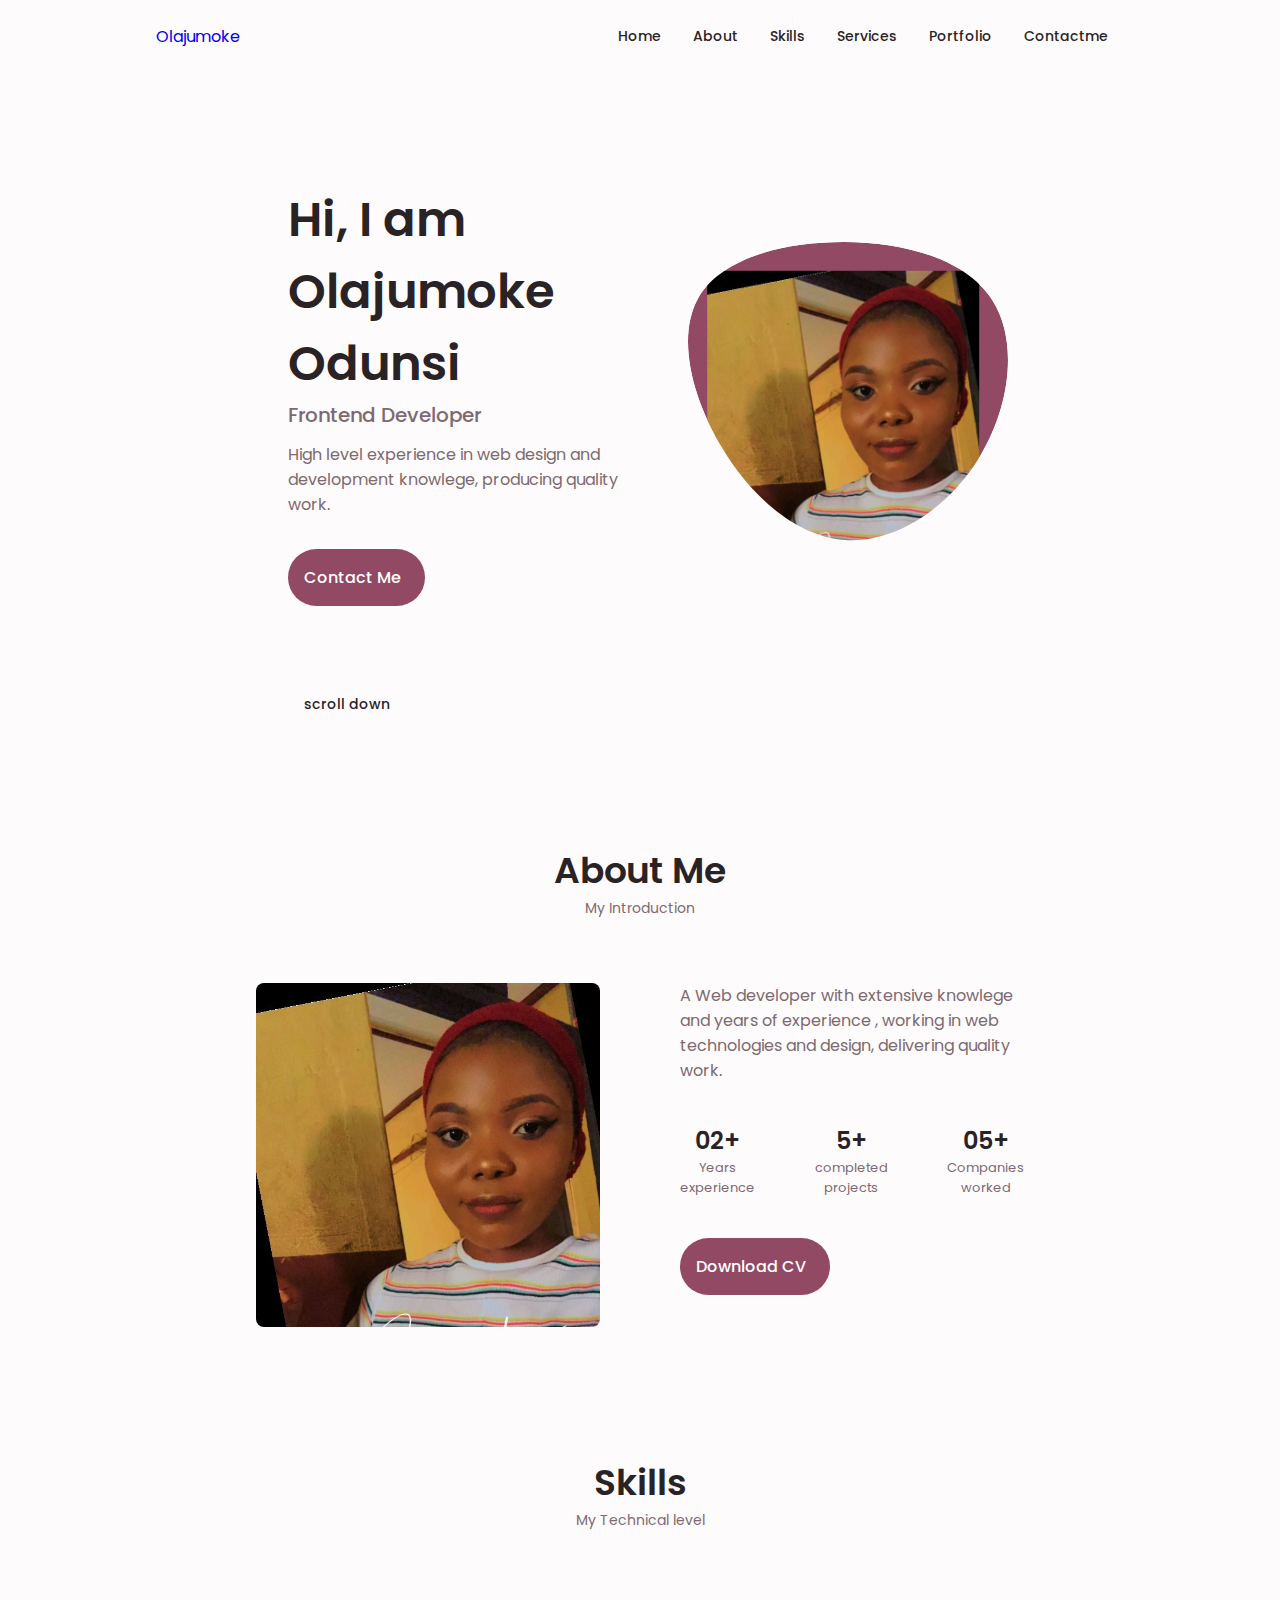
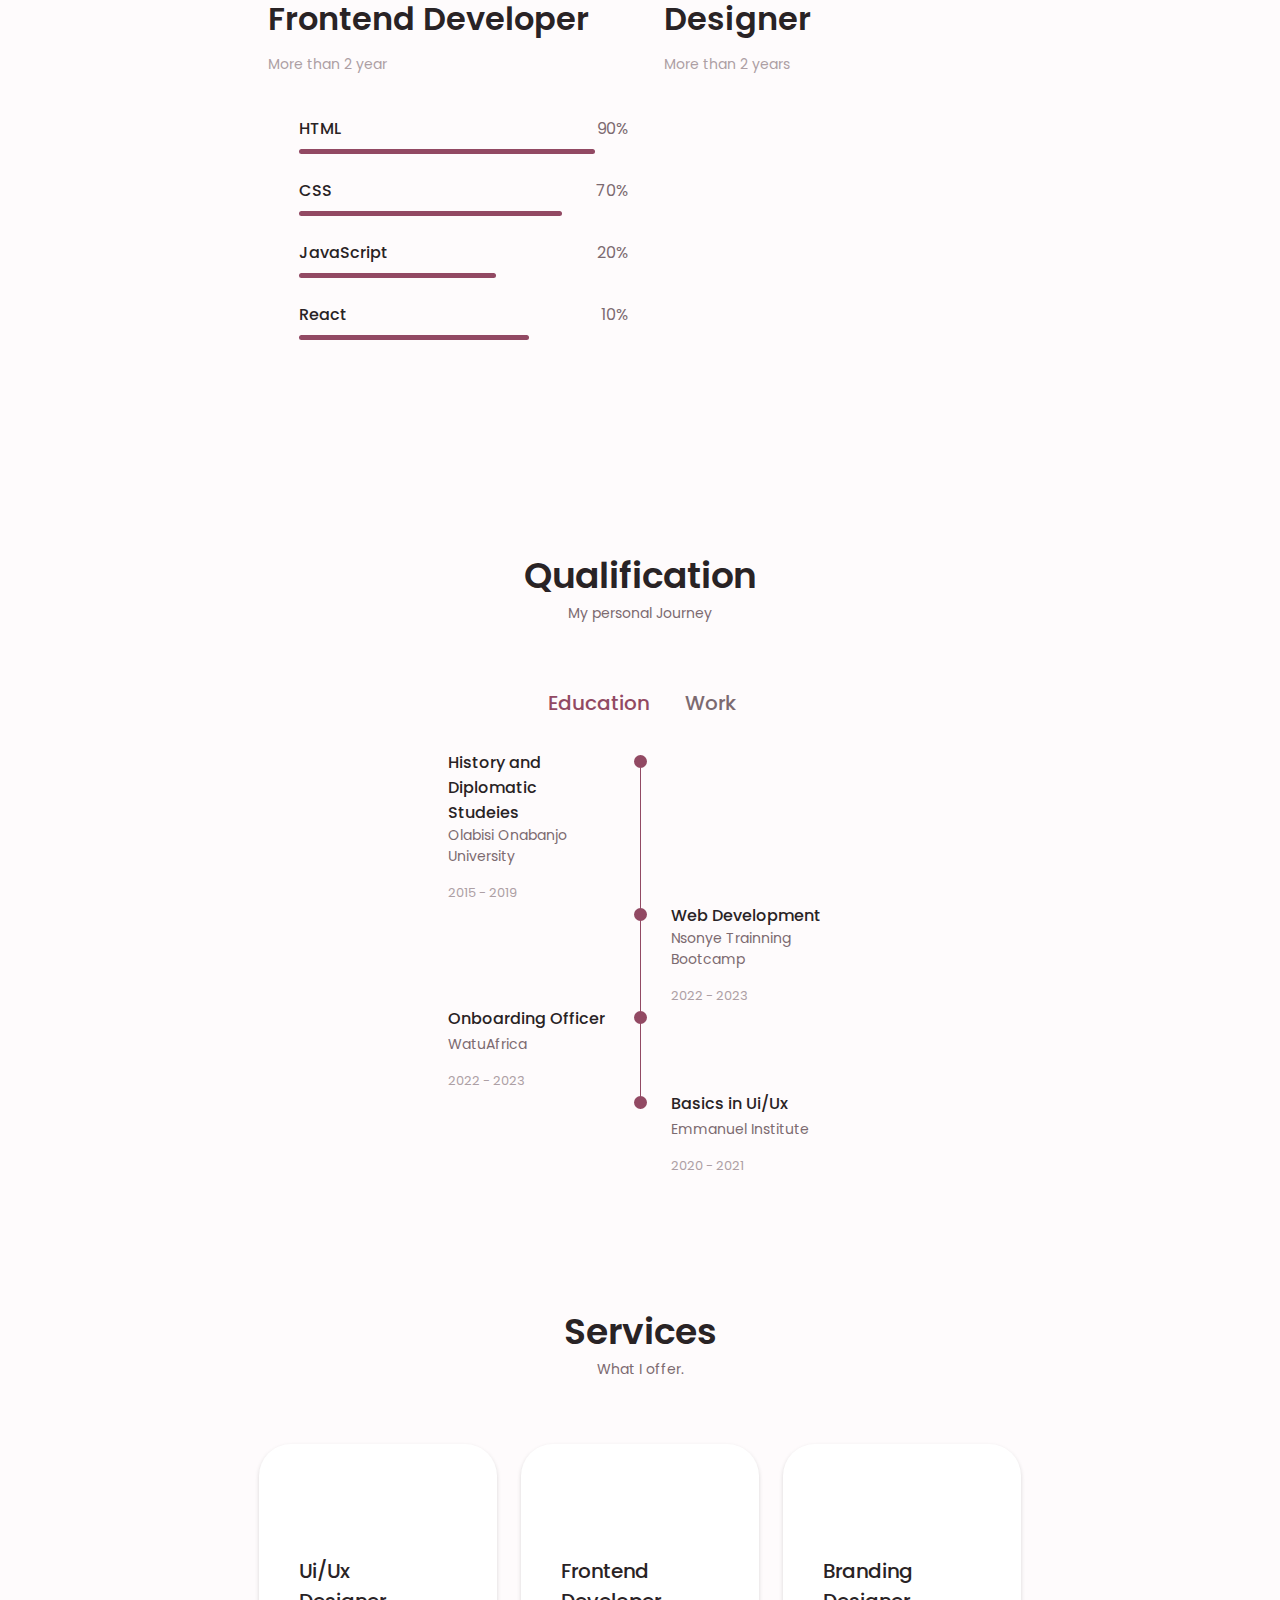
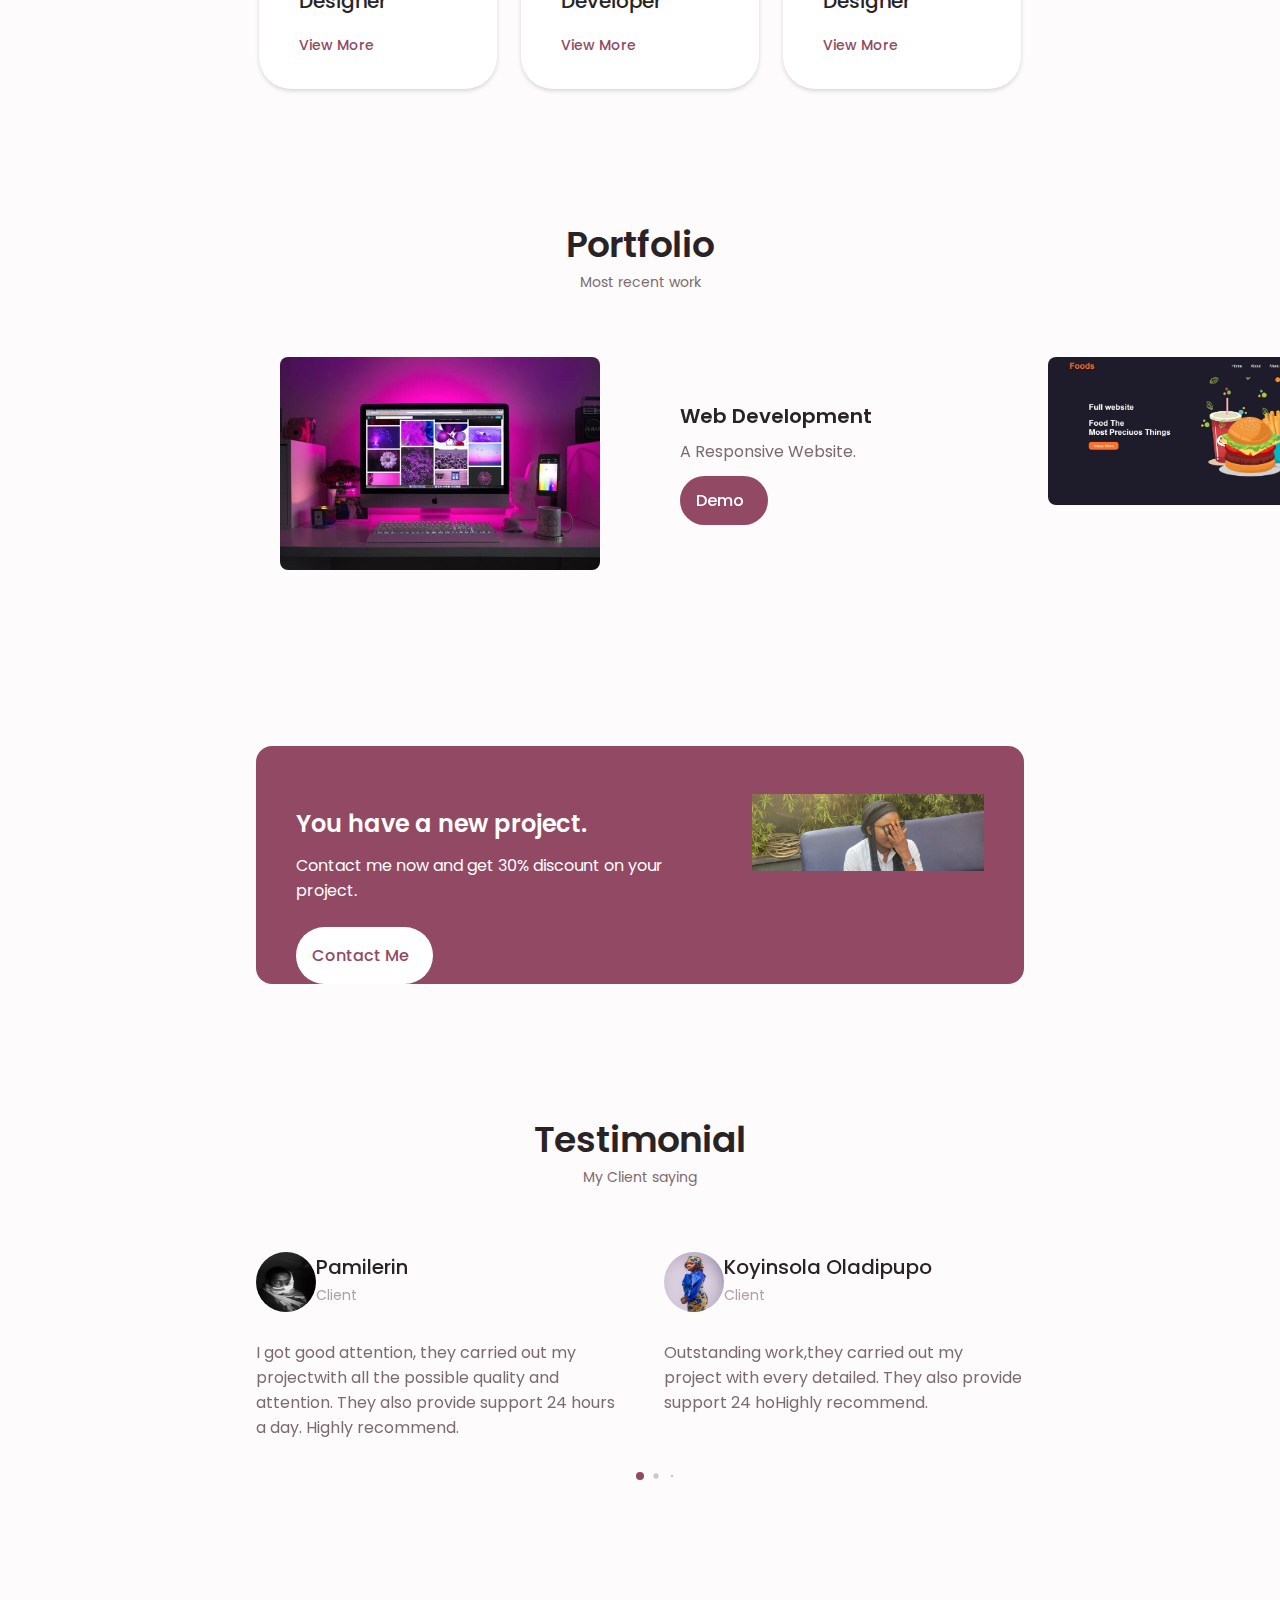
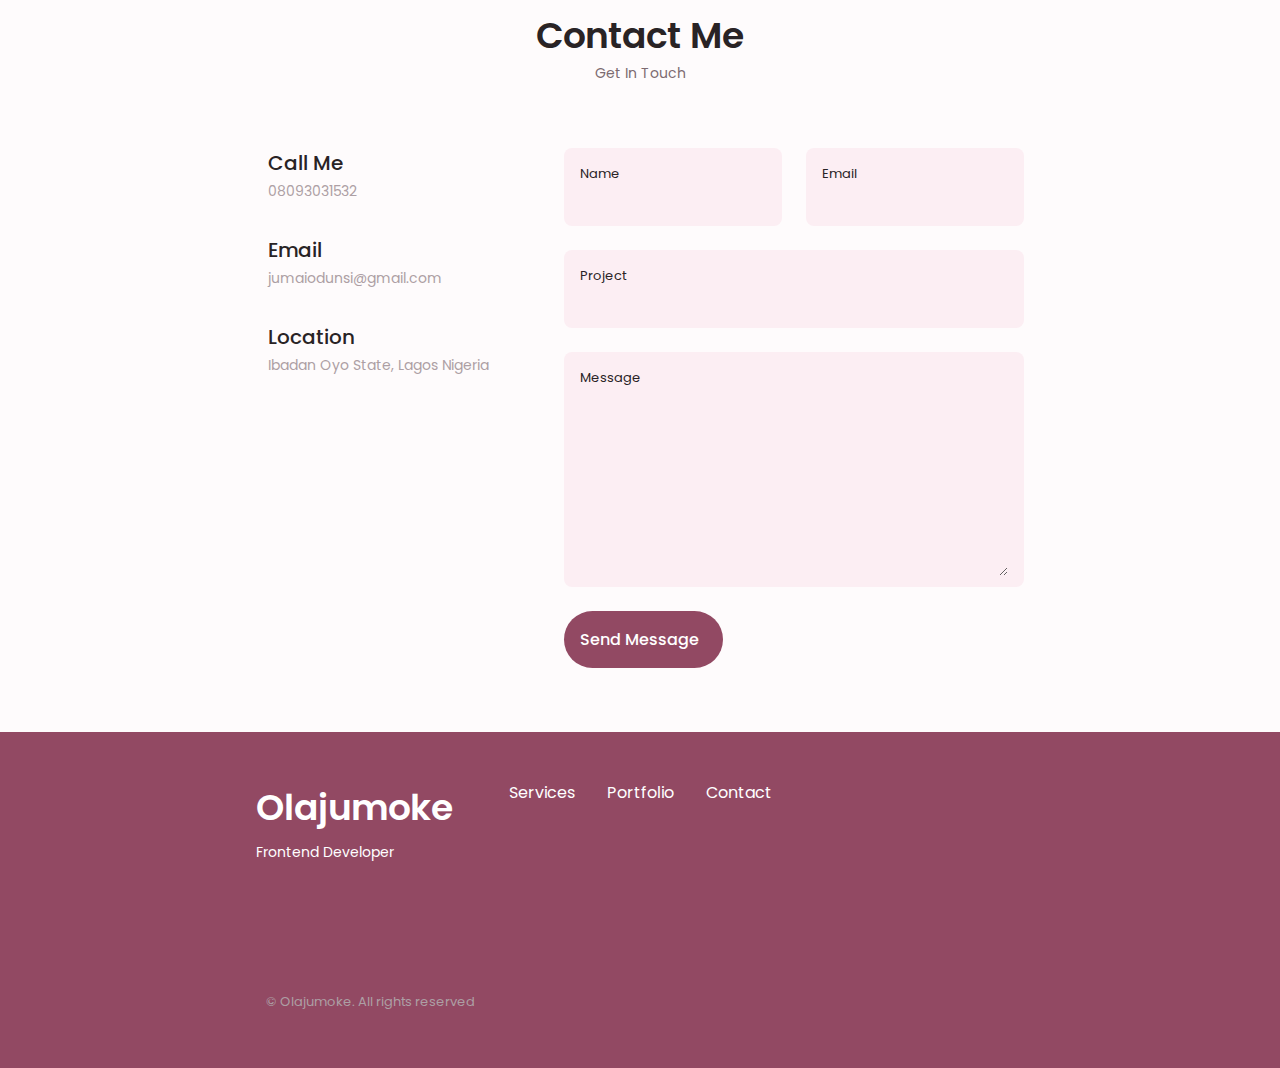
==== index.html @ b489e57e "updated" ====
<!DOCTYPE html>
<html lang="en">

<head>
    <meta charset="UTF-8">
    <meta name="viewport" content="width=device-width, initial-scale=1.0">

    <!--==================== UNICONS ====================-->
    <link rel="stylesheet" href="https://unicons.iconscout.com/release/v4.0.0/css/line.css">


    <!--==================== SWIPER CSS ====================-->
    <link rel="stylesheet" href="swiper-bundle.min.css">

    <!--==================== CSS ====================-->
    <link rel="stylesheet" href="alexa.css">

    <title>Responsive Portfolio Website</title>
</head>

<body>
    <!--==================== HEADER ====================-->
    <header class="header" id="header">
        <nav class="nav container">
            <a href="#" class="nav_logo">Olajumoke</a>
            <div class="nav__menu" id="nav-menu">
                <ul class="nav__list grid">
                    <li class="nav__item">
                        <a href="#home" class="nav__link active-link">
                            <i class="uil uil-home nav__icon"></i>Home

                        </a>
                    </li>
                    <li class="nav__item">
                        <a href="#about" class="nav__link">
                            <i class="uil uil-user nav__icon"></i>About
                        </a>
                    </li>
                    <li class="nav__item">
                        <a href="#skills" class="nav__link">
                            <i class="uil uil-file-info-alt nav__icon"></i>Skills
                    
                        </a>
                    </li>
                    <li class="nav__item">
                        <a href="#services" class="nav__link">
                            <i class="uil uil-briefcase-alt nav__icon"></i>Services
                    
                        </a>
                    </li>
                    <li class="nav__item">
                        <a href="#portfolio" class="nav__link">
                            <i class="uil uil-scenery nav__icon"></i>Portfolio
                    
                        </a>
                    </li>
                    <li class="nav__item">
                        <a href="#contact" class="nav__link">
                            <i class="uil uil-message nav__icon"></i>Contactme
                    
                        </a>
                    </li>
                </ul>
                <i class="uil uil-times nav__close " id="nav-close"></i>
            </div>
            <div class="nav__btns">
                <!--Theme change button-->
                <i class="uil uil-moon change-theme" id="theme-button"></i>
                <div class="nav__toggle" id="nav-toggle">
                    <i class="uil uil-apps"></i>

                </div>
            </div>
        </nav>

    </header>

    <!--==================== MAIN ====================-->
    <main class="main">
        <!--==================== HOME ====================-->
        <section class="home section" id="home">
            <div class="home__container container grid">
                <div class="home__content grid">
                    <div class="home__social">
                        <a href="https://www.linkedin.com/in/olajumoke-odunsi-3b7b111a0/" target="_blank" class="home__social-icon">
                            <i class="uil uil-linkedin-alt"></i>

                        </a>
                        <a href="https://dribbble.com/Olajumoke_12345" target="_blank" class="home__social-icon">
                            <i class="uil uil-dribbble"></i>
                        
                        </a>
                        <a href="https://github.com/Jum-jum-maker" target="_blank" class="home__social-icon">
                            <i class="uil uil-github-alt"></i>
                        
                        </a>
                    </div>
                    <div class="home__img">
                        <svg class="home__blob" viewBox="0 0 200 187" xmlns="http://www.w3.org/2000/svg" xmlns:xlink="http://www.w3.org/1999/xlink">
                            <mask id="mask0" mask-type="alpha">
                                <path d="M190.312 36.4879C206.582 62.1187 201.309 102.826 182.328 134.186C163.346 165.547 
                                130.807 187.559 100.226 186.353C69.6454 185.297 41.0228 161.023 21.7403 129.362C2.45775 
                                97.8511 -7.48481 59.1033 6.67581 34.5279C20.9871 10.1032 59.7028 -0.149132 97.9666 
                                0.00163737C136.23 0.303176 174.193 10.857 190.312 36.4879Z" />
                            </mask>
                            <g mask="url(#mask0)">
                                <path d="M190.312 36.4879C206.582 62.1187 201.309 102.826 182.328 134.186C163.346 
                                165.547 130.807 187.559 100.226 186.353C69.6454 185.297 41.0228 161.023 21.7403 
                                129.362C2.45775 97.8511 -7.48481 59.1033 6.67581 34.5279C20.9871 10.1032 59.7028 
                                -0.149132 97.9666 0.00163737C136.23 0.303176 174.193 10.857 190.312 36.4879Z" />
                                <image class="home__blob-img" x="12" y="18" href="JUMOKE.jpg" alt="A picture of olajumoke" />
                            </g>
                        </svg>
                    </div>
                    <div class="home__data">
                        <h1 class="home__title">Hi, I am Olajumoke Odunsi</h1>
                        <h3 class="home__subtitle">Frontend Developer</h3>
                        <p class="home__description">High level experience in web design and development knowlege, producing quality work.</p>
                        <a href="#contact" class="button button--flex">
                           Contact Me <i class="uil uil-message button__icon"></i>
                        </a>
                    </div>
                </div>
                <div class="home__scroll">
                    <a href="#about" class="home__scroll-button button--flex">
                        <i class="uil uil-mouse-alt home__scroll-mouse"></i>
                        <span class="home__scroll-name">scroll down</span>
                        <i class="uil uil-arrow-down home__scroll-arrow"></i>
                    </a>
                    
                </div>
            </div>

        </section>

        <!--==================== ABOUT ====================-->
        <section class="about section" id="about">
             <h2 class="section__title">About Me</h2>
             <span class="section__subtitle">My Introduction</span>
             <div class="about__container container grid">
                <img src="JUMOKE.jpg" alt="" class="about__img">
                <div class="about__data">
                    <p class="about__description">A Web developer with extensive knowlege and years of experience , working in 
                        web technologies and design, delivering quality work.
                    </p>
                    <div class="about__info">
                        <div>
                            <span class="about__info-title">02+</span>
                            <span class="about__info-name">Years <br> experience</span>
                        </div>
                        <div>
                            <span class="about__info-title">5+</span>
                            <span class="about__info-name">completed <br> projects</span>
                        </div>
                         <div>
                            <span class="about__info-title">05+</span>
                            <span class="about__info-name">Companies<br> worked</span>
                        </div>
                    </div>
                    <div class="about__buttons">
                        <a download="" href="Copy of ODUNSIII Resume Onb.pdf" class="button button--flex">
                        Download CV    <i class="uil uil-file-download-alt button__icon"></i>
                        </a>
                    </div>
                </div>
             </div>
        </section>

        <!--==================== SKILLS ====================-->
        <section class="skills section" id="skills">
           <h2 class="section__title">Skills</h2>
           <span class="section__subtitle">My Technical level</span>
           <div class="skills__container container grid">
            <div>
                <!--==================== SKILLS 1====================-->
                <div class="skills__content skills__open">
                    <div class="skills__header">
                        <i class="uil uil-brackets-curly skills__icon"></i>

                        <div>
                            <h1 class="skills__titles">Frontend Developer</h1>
                            <span class="skills__subtitle">More than 2 year</span>
                        </div>
                        <i class="uil uil-angle-down skills__arrow"></i>
                    </div>

                    <div class="skills__list grid">
                        <div class="skills__data">
                            <div class="skills__titles">
                                <h3 class="skills__name">HTML</h3>
                                <span class="skills__number">90%</span>
                            </div>
                            <div class="skills__bar">
                                <span class="skills__percentage skills__html"></span>
                            </div>
                        </div>
                        <div class="skills__data">
                            <div class="skills__titles">
                                <h3 class="skills__name">CSS</h3>
                                <span class="skills__number">70%</span>
                            </div>
                            <div class="skills__bar">
                                <span class="skills__percentage skills__css"></span>
                            </div>
                        </div>
                        <div class="skills__data">
                            <div class="skills__titles">
                                <h3 class="skills__name">JavaScript</h3>
                                <span class="skills__number">20%</span>
                            </div>
                            <div class="skills__bar">
                                <span class="skills__percentage skills__js"></span>
                            </div>
                        </div>
                        <div class="skills__data">
                            <div class="skills__titles">
                                <h3 class="skills__name">React</h3>
                                <span class="skills__number">10%</span>
                            </div>
                            <div class="skills__bar">
                                <span class="skills__percentage skills__react"></span>
                            </div>
                        </div>

                    </div>
                </div>
                <!--==================== SKILLS 2====================-->
                <div class="skills__content skills__close">
                    <div class="skills__header">
                        <i class="uil uil-server-network-alt skills__icon"></i>
                
                        
                    </div>
                </div>
            </div>
            <div>
                <!--==================== SKILLS 3====================-->
                <div class="skills__content skills__close">
                    <div class="skills__header">
                        <i class="uil uil-swatchbook skills__icon"></i>
                
                        <div>
                            <h1 class="skills__titles">Designer</h1>
                            <span class="skills__subtitle">More than 2 years</span>
                        </div>
                        <i class="uil uil-angle-down skills__arrow"></i>
                    </div>
                
                    <div class="skills__list grid">
                        <div class="skills__data">
                            <div class="skills__titles">
                                <h3 class="skills__name">Figma</h3>
                                <span class="skills__number">80%</span>
                            </div>
                            <div class="skills__bar">
                                <span class="skills__percentage skills__figma"></span>
                            </div>
                        </div>
                        <div class="skills__data">
                            <div class="skills__titles">
                                <h3 class="skills__name">Sketch</h3>
                                <span class="skills__number">20%</span>
                            </div>
                            <div class="skills__bar">
                                <span class="skills__percentage skills__sketch"></span>
                            </div>
                        </div>
                        <div class="skills__data">
                            <div class="skills__titles">
                                <h3 class="skills__name">Photoshop</h3>
                                <span class="skills__number">20%</span>
                            </div>
                            <div class="skills__bar">
                                <span class="skills__percentage skills__photoshop"></span>
                            </div>
                        </div>
                
                    </div>
            </div>
           </div>
        </section>

        <!--==================== QUALIFICATION ====================-->
        <section class="qualification section">
          <h2 class="section__title">Qualification</h2>
          <span class="section__subtitle">My personal Journey</span>

          <div class="qualification__container container">
            <div class="qualification__tabs">
                <div class="qualification__button button--flex qualification__active" data-target='#education'>
                    <i class="uil uil-graduation-cap qualification__icon"></i>
                    Education
                </div>
                <div class="qualification__button button--flex" data-target='#work'>
                    <i class="uil uil-briefcase qualification__icon"></i>
                    Work
                </div>
            </div>
            
            <div class="qualification__sections">
                <!--==================== QUALIFICATION CONTENT 1====================-->
              <div class="qualification__content qualification__active" data-content id="education">
                <!--==================== QUALIFICATION 1====================-->
                <div class="qualification__data">
                    <div>
                        <h3 class="qualification__title">History and Diplomatic Studeies</h3>
                        <span class="qualification__subtitle">Olabisi Onabanjo University</span>
                        <div class="qualification__calendar">
                            <i class="uil uil-calendar-alt"></i>
                            2015 - 2019
                        </div>
                    </div>
                    <div>
                        <span class="qualification__rounder"></span>
                        <span class="qualification__line"></span>
                    </div>
                </div>

                <!--==================== QUALIFICATION 2====================-->
                <div class="qualification__data">
                    <div></div>
                    <div>
                        <span class="qualification__rounder"></span>
                        <span class="qualification__line"></span>
                    </div>
                    <div>
                        <h3 class="qualification__title">Web Development</h3>
                        <span class="qualification__subtitle">Nsonye Trainning Bootcamp</span>
                        <div class="qualification__calendar">
                            <i class="uil uil-calendar-alt"></i>
                            2022 - 2023
                        </div>
                    </div>
                    
                </div>

                <!--==================== QUALIFICATION 3====================-->
                <div class="qualification__data">
                    <div>
                        <h3 class="qualification__title">Onboarding Officer</h3>
                        <span class="qualification__subtitle">WatuAfrica</span>
                        <div class="qualification__calendar">
                            <i class="uil uil-calendar-alt"></i>
                            2022 - 2023
                        </div>
                    </div>
                    <div>
                        <span class="qualification__rounder"></span>
                        <span class="qualification__line"></span>
                    </div>
                </div>

                <!--==================== QUALIFICATION 4====================-->
                <div class="qualification__data">
                    <div></div>

                    <div>
                        <span class="qualification__rounder"></span>
                        <!--<span class="qualification__line"></span>-->
                    </div>
                    <div>
                        <h3 class="qualification__title">Basics in Ui/Ux</h3>
                        <span class="qualification__subtitle">Emmanuel Institute</span>
                        <div class="qualification__calendar">
                            <i class="uil uil-calendar-alt"></i>
                            2020 - 2021
                        </div>
                    </div>
                    
                </div>

                   
              </div>
            <!--==================== QUALIFICATION CONTENT 2====================-->
            <div class="qualification__content" data-content id="work">
                <!--==================== QUALIFICATION 1====================-->
                <div class="qualification__data">
                    <div>
                        <h3 class="qualification__title">Web Developer Intern</h3>
                        <span class="qualification__subtitle"> Nsonye Trainning Bootcamp</span>
                        <div class="qualification__calendar">
                            <i class="uil uil-calendar-alt"></i>
                            2022 - 2023
                        </div>
                    </div>
                    <div>
                        <span class="qualification__rounder"></span>
                        <span class="qualification__line"></span>
                    </div>
                </div>
            
                <!--==================== QUALIFICATION 2====================-->
                <div class="qualification__data">
                    <div></div>
                    <div>
                        <span class="qualification__rounder"></span>
                        <span class="qualification__line"></span>
                    </div>
                    <div>
                        <h3 class="qualification__title">Frontend Developer Intern</h3>
                        <span class="qualification__subtitle">Emmanuel Institute</span>
                        <div class="qualification__calendar">
                            <i class="uil uil-calendar-alt"></i>
                            2019 - 2020
                        </div>
                    </div>
            
                </div>
            
                <!--==================== QUALIFICATION 3====================-->
                <div class="qualification__data">
                    <div>
                        <h3 class="qualification__title">Ui Designer Intern</h3>
                        <span class="qualification__subtitle">Figma</span>
                        <div class="qualification__calendar">
                            <i class="uil uil-calendar-alt"></i>
                            2018 - 2020
                        </div>
                    </div>
                    <div>
                        <span class="qualification__rounder"></span>
                        <!--<span class="qualification__line"></span>-->
                    </div>
                </div>
            </div>
            
            </div>
          </div>
           
        </section>

        <!--==================== SERVICES ====================-->
        <section class="services section" id="services">
            <h2 class="section__title">Services</h2>
            <span class="section__subtitle">What I offer.</span>
            <div class="services__container container grid">
                 <!--==================== SERVICES 1 ====================-->
                 <div class="services__content">
                    <div>
                        <i class="uil uil-web-grid services__icon"></i>
                        <h3 class="services__title">Ui/Ux <br> Designer</h3>
                    </div>

                    <span class="button button--flex button--small button--link services__button">
                        View More
                        <i class="uil uil-arrow-right button__icon"></i>
                    </span>
                    <div class="services__modal">
                        <div class="services__modal-content">
                            <h4 class="services__modal-title">Ui/Ux <br>Designer</h4>
                            <i class="uil uil-times services__modal-close"></i>

                            <ul class="services__modal-services grid">
                                <li class="services__modal-service">
                                    <i class="uil uil-check-circle services__modal-icon"></i>
                                    <p>I develop the user interface.</p>
                                </li>
                                <li class="services__modal-service">
                                    <i class="uil uil-check-circle services__modal-icon"></i>
                                    <p>Web page development.</p>
                                </li>
                                <li class="services__modal-service">
                                    <i class="uil uil-check-circle services__modal-icon"></i>
                                    <p>I create Ux element interactions.</p>
                                </li>
                                <li class="services__modal-service">
                                    <i class="uil uil-check-circle services__modal-icon"></i>
                                    <p>I position your company brand.</p>
                                </li>
                            </ul>
                        </div>
                    </div>
                 </div>
                <!--==================== SERVICES 2 ====================-->
                <div class="services__content">
                    <div>
                        <i class="uil uil-arrow services__icon"></i>
                        <h3 class="services__title">Frontend<br> Developer</h3>
                    </div>
                
                    <span class="button button--flex button--small button--link services__button">
                        View More
                        <i class="uil uil-arrow-right button__icon"></i>
                    </span>
                    <div class="services__modal">
                        <div class="services__modal-content">
                            <h4 class="services__modal-title">Frontend<br>Developer</h4>
                            <i class="uil uil-times services__modal-close"></i>
                
                            <ul class="services__modal-services grid">
                                <li class="services__modal-service">
                                    <i class="uil uil-check-circle services__modal-icon"></i>
                                    <p>I develop the user interface.</p>
                                </li>
                                <li class="services__modal-service">
                                    <i class="uil uil-check-circle services__modal-icon"></i>
                                    <p>Web page development.</p>
                                </li>
                                <li class="services__modal-service">
                                    <i class="uil uil-check-circle services__modal-icon"></i>
                                    <p>I create Ux element interactions.</p>
                                </li>
                                <li class="services__modal-service">
                                    <i class="uil uil-check-circle services__modal-icon"></i>
                                    <p>I position your company brand.</p>
                                </li>
                            </ul>
                        </div>
                    </div>
                </div>
                <!--==================== SERVICES 3 ====================-->
                <div class="services__content">
                    <div>
                        <i class="uil uil-pen services__icon"></i>
                        <h3 class="services__title">Branding<br> Designer</h3>
                    </div>
                
                    <span class="button button--flex button--small button--link services__button">
                        View More
                        <i class="uil uil-arrow-right button__icon"></i>
                    </span>
                    <div class="services__modal">
                        <div class="services__modal-content">
                            <h4 class="services__modal-title">Branding <br>Designer</h4>
                            <i class="uil uil-times services__modal-close"></i>
                
                            <ul class="services__modal-services grid">
                                <li class="services__modal-service">
                                    <i class="uil uil-check-circle services__modal-icon"></i>
                                    <p>I develop the user interface.</p>
                                </li>
                                <li class="services__modal-service">
                                    <i class="uil uil-check-circle services__modal-icon"></i>
                                    <p>Web page development.</p>
                                </li>
                                <li class="services__modal-service">
                                    <i class="uil uil-check-circle services__modal-icon"></i>
                                    <p>I create Ux element interactions.</p>
                                </li>
                                <li class="services__modal-service">
                                    <i class="uil uil-check-circle services__modal-icon"></i>
                                    <p>I position your company brand.</p>
                                </li>
                            </ul>
                        </div>
                    </div>
                </div>
            </div>
        </section>

        <!--==================== PORTFOLIO ====================-->
        <section class="portfolio section" id="portfolio">
            <h2 class="section__title">Portfolio</h2>
            <span class="section__subtitle">Most recent work</span>

            <div class="portfolio__container container swiper mySwiper">
                <div class="swiper-wrapper">
                    <!--==================== PORTFOLIO 1 ====================-->
                    <div class="portfolio__content grid swiper-slide">
                        <img src="portfolio1.jpg" alt="" class="portfolio__img">

                        <div class="portfolio__data">
                            <h3 class="portfolio__title">Web Development</h3>
                            <p class="portfolio__description"> A Responsive Website.
                            </p>
                            <a href="#" class="button button--flex button--small portfolio__button">
                                Demo
                                <i class="uil uil-arrow-right button__icon"></i>
                            </a>
                        </div>
                    </div>

                    <!--==================== PORTFOLIO 2 ====================-->
                    <div class="portfolio__content grid swiper-slide">
                        <img src="rp.JPG" alt="" class="portfolio__img">
                    
                        <div class="portfolio__data">
                            <h3 class="portfolio__title">Brand Design</h3>
                            <p class="portfolio__description">Website adaptable to all devices, with ui components
                                and animated interactions.
                            </p>
                            <a href="#" class="button button--flex button--small portfolio__button">
                                Demo
                                <i class="uil uil-arrow-right button__icon"></i>
                            </a>
                        </div>
                    </div>

                    <!--==================== PORTFOLIO 3 ====================-->
                    <div class="portfolio__content grid swiper-slide">
                        <img src="building.JPG" alt="" class="portfolio__img">
                    
                        <div class="portfolio__data">
                            <h3 class="portfolio__title">A website that increments data</h3>
                            <p class="portfolio__description">Website adaptable to all devices, with Javascript components.                            
                            </p>
                            <a href="#" class="button button--flex button--small portfolio__button">
                                Demo
                                <i class="uil uil-arrow-right button__icon"></i>
                            </a>
                        </div>
                    </div>
                </div>
                   <!--Add Arrows-->
                <div class="swiper-button-next">
                    <i class="uil uil-angle-right-b swiper-portfolio-icon"></i>
                </div>
                <div class="swiper-button-prev">
                    <i class="uil uil-angle-left swiper-portfolio-icon"></i>

                </div>

                <!--Add Pagination-->
                <div class="swiper-pagination"></div>
            </div>
           
        </section>

        <!--==================== PROJECT IN MIND ====================-->
        <section class="project section">
            <div class="project__bg">
                <div class="project__container container grid">
                    <div class="project__data">
                        <h2 class="project__title">You have a new project.</h2>
                        <p class="project__description">Contact me now and get 30% discount on your project.</p>
                        <a href="#contact" class="button button--flex button--white">
                            Contact Me
                            <i class="uil uil-message project__icon button__icon"></i>
                        </a>
                    </div>
                    <img src="contact.jpg" alt="" class="project__img">
                </div>
            </div>

        </section>

        <!--==================== TESTIMONIAL ====================-->
        <section class="testimonial section">
            <h2 class="section__title">Testimonial</h2>
            <span class="section__subtitle">My Client saying</span>

            <div class="testimonial__container container swiper mySwiper">
                <div class="swiper-wrapper">
                    <!--==================== TESTIMONIAL 1 ====================-->
                    <div class="testimonial__content swiper-slide">
                       <div class="testimonial__data">
                        <div class="testimonial__header">
                            <img src="peller.jpg" alt="" class="testimonial__img">

                            <div>
                                <h3 class="testimonial__name">Pamilerin</h3>
                                <span class="testimonial__client">Client</span>
                            </div>
                        </div>
                          <div>
                            <i class="uil uil-star testimonial__icon-star"></i>
                            <i class="uil uil-star testimonial__icon-star"></i>
                            <i class="uil uil-star testimonial__icon-star"></i>
                            <i class="uil uil-star testimonial__icon-star"></i>
                            <i class="uil uil-star testimonial__icon-star"></i>
                          </div>
                       </div>

                       <p class="testimonial__description">I got good attention, they carried out my projectwith all
                         the possible quality and attention. They also provide support 24 hours a day. Highly recommend.</p>

                    </div>

                    <!--==================== TESTIMONIAL 2 ====================-->
                    <div class="testimonial__content swiper-slide">
                        <div class="testimonial__data">
                            <div class="testimonial__header">
                                <img src="koyin.jpg" alt="" class="testimonial__img">
                    
                                <div>
                                    <h3 class="testimonial__name">Koyinsola Oladipupo</h3>
                                    <span class="testimonial__client">Client</span>
                                </div>
                            </div>
                            <div>
                                <i class="uil uil-star testimonial__icon-star"></i>
                                <i class="uil uil-star testimonial__icon-star"></i>
                                <i class="uil uil-star testimonial__icon-star"></i>
                                <i class="uil uil-star testimonial__icon-star"></i>
                                <i class="uil uil-star testimonial__icon-star"></i>
                            </div>
                        </div>
                    
                        <p class="testimonial__description">Outstanding work,they carried out my project with every detailed. They also provide support 24 hoHighly recommend.</p>
                    
                    </div>

                    <!--==================== TESTIMONIAL 3 ====================-->
                    <div class="testimonial__content swiper-slide">
                        <div class="testimonial__data">
                            <div class="testimonial__header">
                                <img src="palmer.jpg" alt="" class="testimonial__img">
                    
                                <div>
                                    <h3 class="testimonial__name">Palmer Precious</h3>
                                    <span class="testimonial__client">Client</span>
                                </div>
                            </div>
                            <div>
                                <i class="uil uil-star testimonial__icon-star"></i>
                                <i class="uil uil-star testimonial__icon-star"></i>
                                <i class="uil uil-star testimonial__icon-star"></i>
                                <i class="uil uil-star testimonial__icon-star"></i>
                                <i class="uil uil-star testimonial__icon-star"></i>
                            </div>
                        </div>
                    
                        <p class="testimonial__description"> They provide best quality customer service. Highly recommend. I was happy with my proje</p>
                    
                    </div>
                </div>
                <!--Add pagination-->
                <div class="swiper-pagination swiper-pagination-testimonial"></div>
                </div>
            </div>

        </section>

        <!--==================== CONTACT ME ====================-->
        <section class="contact section" id="contact">
            <h2 class="section__title">Contact Me</h2>
            <span class="section__subtitle">Get In Touch</span>
            <div class="contact__container container grid">
                <div>
                    <div class="contact__information">
                        <i class="uil uil-phone contact__icon"></i>
                        <div>
                            <h3 class="contact__title">Call Me</h3>
                            <span class="contact__subtitle">08093031532</span>
                        </div>
                    </div>

                    <div class="contact__information">
                        <i class="uil uil-envelope contact__icon"></i>
                        <div>
                            <h3 class="contact__title">Email</h3>
                            <span class="contact__subtitle">jumaiodunsi@gmail.com</span>
                        </div>
                    </div>

                    <div class="contact__information">
                        <i class="uil uil-map-marker contact__icon"></i>
                        <div>
                            <h3 class="contact__title">Location</h3>
                            <span class="contact__subtitle">Ibadan Oyo State, Lagos Nigeria</span>
                        </div>
                    </div>
                </div>

                <form action="" class="contact__form grid">
                    <div class="contact__inputs grid">
                        <div class="contact__content">
                            <label for="" class="contact__label">Name</label>
                            <input type="text" class="contact__input">
                        </div>
                        <div class="contact__content">
                            <label for="" class="contact__label">Email</label>
                            <input type="email" class="contact__input">
                        </div>
                    </div>
                    <div class="contact__content">
                        <label for="" class="contact__label">Project</label>
                        <input type="text" class="contact__input">
                    </div>
                    <div class="contact__content">
                        <label for="" class="contact__label">Message</label>
                        <textarea name="" id="" cols="0" rows="7" class="contact__input"></textarea>
                    </div>

                    <div>
                        <a href="#" class="button button--flex">
                            Send Message
                            <i class="uil uil-message button__icon"></i>
                        </a>
                    </div>
                </form>
            </div>

        </section>
    </main>

    <!--==================== FOOTER ====================-->
    <footer class="footer">
      <div class="footer__bg">
        <div class="footer__container container grid">
            <div>
                <h1 class="footer__title">Olajumoke</h1>
                <span class="footer__subtitle">Frontend Developer</span>
            </div>

            <ul class="footer__links">
                <li>
                    <a href="#services" class="footer__link">Services</a>
                </li>
                <li>
                    <a href="#portfolio" class="footer__link">Portfolio</a>
                </li>
                <li>
                    <a href="#contact" class="footer__link">Contact</a>
                </li>
            </ul>

            <div class="footer__socials">
                <a href="https://web.facebook.com/jumai.odunsi" target="_blank" class="footer__social">
                    <i class="uil uil-facebook-f"></i>
                </a>
            

                <a href="https://www.instagram.com/__ola_jumoke/" target="_blank" class="footer__social">
                    <i class="uil uil-instagram"></i>
                </a>
            

                <a href="https://twitter.com/__Jummieie" target="_blank" class="footer__social">
                    <i class="uil uil-twitter-alt"></i>
                </a>
            

            </div>

            <p class="footer__copy">&#169; Olajumoke. All rights reserved</p>
      </div>
    </footer>

    <!--==================== SCROLL TOP ====================-->
      <a href="#" class="scrollup" id="scroll-up">
        <i class="uil uil-arrow-up scrollup__icon"></i>
      </a>

    <!--==================== SWIPER JS ====================-->
    <script src="swiper-bundle.min.js"></script>

    <!--==================== MAIN JS ====================-->
    <script src="alexa.js"></script>
</body>

</html>
---- alexa.css ----
@import url("https://fonts.googleapis.com/css2?family=Poppins:wght@400;500;600&display=swap");

/*==================== VARIABLES CSS ====================*/
:root {
    --header-height: 3rem;

    /*========== Colors ==========*/
    /* Change favorite color */
    --hue-color: 339;
    /*Purple 110 - Green 240 - Blue 100 - Pink 340*/

    /* HSL color mode */
    --first-color: hsl(var(--hue-color), 33%, 43%);
    --first-color-second: hsl(var(--hue-color), 33%, 43%);
    --first-color-alt: hsl(var(--hue-color), 57%, 53%);
    --first-color-lighter: hsl(var(--hue-color), 92%, 85%);
    --title-color: hsl(var(--hue-color), 8%, 15%);
    --text-color: hsl(var(--hue-color), 8%, 45%);
    --text-color-light: hsl(var(--hue-color), 8%, 65%);
    --input-color: hsl(var(--hue-color), 70%, 96%);
    --body-color: hsl(var(--hue-color), 60%, 99%);
    --container-color: #fff;
    --scroll-bar-color: hsl(var(--hue-color), 12%, 90%);
    --scroll-thumb-color: hsl(var(--hue-color), 12%, 80%);
    

    /*========== Font and typography ==========*/
    --body-font: 'Poppins', sans-serif;

    /* .5rem = 8px, 1rem = 16px, 1.5rem = 24px ... */
    --big-font-size: 2rem;
    --h1-font-size: 1.5rem;
    --h2-font-size: 1.25rem;
    --h3-font-size: 1.125rem;
    --normal-font-size: .938rem;
    --small-font-size: .813rem;
    --smaller-font-size: .75rem;

    /*========== Font weight ==========*/
    --font-medium: 500;
    --font-semi-bold: 600;

    /*========== Margenes Bottom ==========*/
    /* .25rem = 4px, .5rem = 8px, .75rem = 12px ... */
    --mb-0-25: .25rem;
    --mb-0-5: .5rem;
    --mb-0-75: .75rem;
    --mb-1: 1rem;
    --mb-1-5: 1.5rem;
    --mb-2: 2rem;
    --mb-2-5: 2.5rem;
    --mb-3: 3rem;

    /*========== z index ==========*/
    --z-tooltip: 10;
    --z-fixed: 100;
    --z-modal: 1000;
}

/* Font size for large devices */
@media screen and (min-width: 968px) {
    :root {
        --big-font-size: 3rem;
        --h1-font-size: 2.25rem;
        --h2-font-size: 1.5rem;
        --h3-font-size: 1.25rem;
        --normal-font-size: 1rem;
        --small-font-size: .875rem;
        --smaller-font-size: .813rem;
    }
}

/*========== Variables Dark theme ==========*/
body.dark-theme{
        --first-color-second: hsl(var(--hue-color), 30%, 8%);
        --title-color: hsl(var(--hue-color), 8%, 95%);
        --text-color: hsl(var(--hue-color), 8%, 75%);
        --input-color: hsl(var(--hue-color), 29%, 16%);
        --body-color: hsl(var(--hue-color), 28%, 12%);
        --container-color: hsl(var(--hue-color),29%, 16%);
        --scroll-bar-color: hsl(var(--hue-color), 12%, 48%);
        --scroll-thumb-color: hsl(var(--hue-color), 12%, 36%);
}

/*========== Button Dark/Light ==========*/

.nav__btns{
    display: flex;
    align-items: center;
}
.change-theme{
    font-size: 1.25rem;
    color: var(--title-color);
    margin-right: var(--mb-1);
    cursor: pointer;
}
.change-theme:hover{
    color: var(--first-color);
}
/*==================== BASE ====================*/
* {
    box-sizing: border-box;
    padding: 0;
    margin: 0;
}

html {
    scroll-behavior: smooth;
}

body {
    margin: 0 0 var(--header-height) 0;
    font-family: var(--body-font);
    font-size: var(--normal-font-size);
    background-color: var(--body-color);
    color: var(--text-color);
}

h1,
h2,
h3,
h4 {
    color: var(--title-color);
    font-weight: var(--font-semi-bold);
}

ul {
    list-style: none;
}

a {
    text-decoration: none;
}

img {
    max-width: 100%;
    height: auto;
}

/*==================== REUSABLE CSS CLASSES ====================*/
.section {
    padding: 2rem 0 4rem;
}

.section__title {
    font-size: var(--h1-font-size);
    color: var(--title-color);
}

.section__subtitle {
    display: block;
    font-size: var(--small-font-size);
    margin-bottom: var(--mb-3);
}

.section__title,
.section__subtitle {
    text-align: center;
}

/*==================== LAYOUT ====================*/
.container {
    max-width: 768px;
    margin-left: var(--mb-1-5);
    margin-right: var(--mb-1-5);
}

.grid {
    display: grid;
    gap: 1.5rem;
}

.header {
    width: 100%;
    position: fixed;
    bottom: 0;
    left: 0;
    z-index: var(--z-fixed);
    background-color: var(--body-color);
}

/*==================== NAV ====================*/
.nav{
    max-width: 968px;
    height: var(--header-height);
    display: flex;
    justify-content: space-between;
    align-items: center;
}
.nav__logo,
.nav__toggle{
    color: var(--title-color);
    font-weight: var(--font-medium);
}
.nav__logo:hover{
    color: var(--first-color);
}
.nav__toggle{
    font-size: 1.1rem;
    cursor: pointer;
}
.nav__toggle:hover{
    color: var(--first-color);
}

@media  screen and (max-width:767px) {
    .nav__menu{
        position: fixed;
        bottom: -100%;
        left: 0;
        width: 100%;
        background-color: var(--body-color);
        padding: 2rem 1.5rem 4rem; 
        box-shadow: 0 -1px 4px rgba(0, 0, 0, .15);
        border-radius: 1.5rem 1.5rem 0 0;
        transition: 3s;
    }
    
}
.nav__list{
    grid-template-columns: repeat(3, 1fr);
    gap: 2rem;
}
.nav__link{
    display: flex;
    flex-direction: column;
    align-items: center;
    font-size: var(--small-font-size);
    color: var(--title-color);
    font-weight: var(--font-medium);
}
.nav__link:hover{
    color: var(--first-color);
}
.nav__icon{
    font-size: 1.2rem;
}
.nav__close{
    position: absolute;
    right: 1.3rem;
    bottom: .5rem;
    font-size: 1.5rem;
    cursor: pointer;
    color: var(--first-color);
}
.nav__close:hover{
    color: var(--first-color);
}
/* show menu */
.show-menu{
    bottom: 0;
}

/* Active link */
.active__link{
    color: var(--first-color);
}

/* Change background header */
.scroll__header{
    box-shadow: 0 -1px 4px rgba(0, 0, 0, .15);
}

/*==================== HOME ====================*/
.home__container{
    gap: 1rem;

}
.home__content{
    grid-template-columns: 5fr 3fr;
    padding-top: 3.5rem;
    align-items: center;
}
.home__social{
    display: grid;
    grid-template-columns: max-content;
    row-gap: 1rem;
}

.home__social-icon{
    font-size: 1.25rem;
    color: var(--first-color);
}
.home__social-icon:hover{
    color: var(--first-color);
}
.home__blob{
    width: 200px;
    fill: var(--first-color);

}
.home__blob-img{
    width: 170px;

}
.home__data{
    grid-column: 1/3;
}
.home__title{
    font-size: var(--big-font-size);

}
.home__subtitle{
    font-size: var(--h3-font-size);
    color: var(--text-color);
    font-weight: var(--font-medium);
    margin-bottom: var(--mb-0-75);
}
.home__description{
    margin-bottom: var(--mb-2);
}
home__scroll{
   /* display: none;*/
}
.home__scroll-button{
      color: var(--first-color);
      transition: 3s;
}
.home__scroll-button:hover{
    transform: translateY(.25rem);
}
.home__scroll-mouse{
    font-size: 2rem;
}
.home__scroll-name{
    font-size: var(--small-font-size);
    color: var(--title-color);
    font-weight: var(--font-medium);
    margin-right: var(--mb-0-25);
}
.home__scroll-arrow{
    font-size: 1.25rem;

}
/*==================== BUTTONS ====================*/
.button{
    display: inline-block;
    background-color: var(--first-color);
    color: #fff;
    padding: 1rem;
    border-radius: 5rem;
    font-weight: var(--font-medium);
}
.button:hover{
    background-color: var(--first-color-alt);
}
.button__icon{
    font-size: 1.25rem;
    margin-left: var(--mb-0-5);
    transition: 3s;
}
.button--white{
    background-color: #fff;
    color: var(--first-color);
}
.button--white:hover{
    background-color: #fff;
}
.button--flex{
     display: inline-flex;
     align-items: center;
}
.button--small{
    padding: .75rem 1rem;
}
.button--link{
    padding: 0;
    background-color: transparent;
    color: var(--first-color);
}
.button--link:hover{
    background-color: transparent;
    color: var(--first-color-alt);
}
/*==================== ABOUT ====================*/
.about__img{
    width: 200px;
    border-radius: .5rem;
    justify-self: center;
    align-self: center;
}
.about__description{
    text-align: center;
    margin-bottom: var(--mb-2-5);
}
.about__info{
    display: flex;
    justify-content: space-evenly;
    margin-bottom: var(--mb-2-5);
}
.about__info-title{
    font-size: var(--h2-font-size);
    font-weight: var(--font-semi-bold);
    color: var(--title-color);
}
.about__info-name{
    font-size: var(--smaller-font-size);
}
.about__info-title,
.about__info-name{
    display: block;
    text-align: center;
}
.about__buttons{
    display: flex;
    justify-content: center;
}

/*==================== SKILLS ====================*/

.skills__container{
    row-gap: 0;
}
.skills__header{
    display: flex;
    align-items: center;
    margin-bottom: var(--mb-2-5);
    cursor: pointer;
}
.skills__icon,
.skills__arrow{
    font-size: 2rem;
    color: var(--first-color);
}
.skills__icon{
    margin-right: var(--mb-0-75);
}
.skills__title{
    font-size: var(--h3-font-size);
}
.skills__subtitle{
    font-size: var(--small-font-size);
    color: var(--text-color-light);
}
.skills__arrow{
    margin-left: auto;
    transition: 4s;
}
.skills__list{
    row-gap: 1.5rem;
    padding-left: 2.7rem;
}
.skills__titles{
    display: flex;
    justify-content: space-between;
    margin-bottom: var(--mb-0-5);
}
.skills__name{
    font-size: var(--normal-font-size);
    font-weight: var(--font-medium);
}
.skills__bar,
.skills__percentage{
    height: 5px;
    border-radius: 25rem;
}
.skill__bar{
    background-color: var(--first-color-lighter);
}
.skills__percentage{
    display: block;
    background-color: var(--first-color);
}
.skills__html{
    width: 90%;
}
.skills__css {
    width: 80%;
}
.skills__js {
    width: 60%;
}
.skills__react {
    width: 70%;
}
.skills__php {
    width: 80%;
}
.skills__node {
    width: 70%;
}
.skills__firebase {
    width: 90%;
}
.skills__python {
    width: 55%;
}
.skills__figma {
    width: 90%;
}
.skills__sketch{
    width: 50%;
}
.skills__photoshop {
    width: 75%;
}
.skills__close .skills__list{
    height: 0;
    overflow:hidden ;
}
.skills__open .skills__list{
    height: max-content;
    margin-bottom: var(--mb-2-5);
}
.skills__open .skills__arrow{
    transform: rotate(-180deg);

}
/*==================== QUALIFICATION ====================*/
.qualification__tabs{
    display: flex;
    justify-content: space-evenly;
    margin-bottom: var(--mb-2);
}
.qualification__button{
    font-size: var(--h3-font-size);
    font-weight: var(--font-medium);
    cursor: pointer;
}
.qualification__button:hover{
    color: var(--first-color);
}
.qualification__icon{
    font-size: 1.8rem;
    margin-right: var(--mb-0-25);
}
.qualification__data{
    display: grid;
    grid-template-columns: 1fr max-content 1fr;
    column-gap: 1.5rem;
}
.qualification__title{
    font-size: var(--normal-font-size);
    font-weight: var(--font-medium);
}
.qualification__subtitle{
    display: inline-block;
    font-size: var(--small-font-size);
    margin-bottom: var(--mb-1);
}
.qualification__calendar{
    font-size: var(--smaller-font-size);
    color: var(--text-color-light);
}
.qualification__rounder{
    display: inline-block;
    width: 13px;
    height: 13px;
    background-color: var(--first-color);
    border-radius: 50%;
}
.qualification__line{
    display: block;
    width: 1px;
    height: 100%;
    background-color: var(--first-color);
    transform: translate(6px, -7px);

}
.qualification [data-content]{
    display: none;
}

.qualification__active[data-content]{
    display: block;
}

.qualification__button.qualification__active{
    color: var(--first-color);
}

/*==================== SERVICES ====================*/
.services__container{
    gap: 1.5rem;
    grid-template-columns: repeat(2,1fr);
}
.services__content{
    position: relative;
    background-color: var(--container-color);
    padding: 3.5rem .5rem 1.25rem 1.5rem;
    border-radius: 2rem;
    box-shadow: 0 2px 4px rgba(0, 0, 0, .15);
    transition: 3s;
}
.services__content:hover{
    box-shadow: 0 4px 8px rgba(0, 0, 0, .15);
}
.services__icon{
    display: block;
    font-size: 1.5rem;
    color: var(--first-color);
    margin-bottom: var(--mb-1);

}
.services__title{
    font-size: var(--h3-font-size);
    margin-bottom: var(--mb-1);
    font-weight: var(--font-medium);
}
.services__button{
    cursor: pointer;
    font-size: var(--small-font-size);
}
.services__button:hover.button__icon{
    transform: translateX(.25rem);
}
.services__modal{
    position: fixed;
    top: 0;
    left: 0;
    right: 0;
    bottom: 0;
    background-color: rgba(0, 0, 0, .5);
    display: flex;
    align-items: center;
    justify-content: center;
    padding: 0 1rem;
    z-index: var(--z-modal);
    opacity: 0;
    visibility:hidden;
    transition: .3s;
}
.services__modal-content{
    position: relative;
    background-color: var(--container-color);
    padding: 1.5rem;
    border-radius: .5rem;
}
.services__modal-services{
    row-gap: 1rem;
}
.services__modal-service{
    display: flex;
}
.services__modal-title{
    font-size: var(--h3-font-size);
    font-weight: var(--font-medium);
    margin-bottom: var(--mb-1-5);
}
.services__modal-close{
    position: absolute;
    top: 1rem;
    right: 1rem;
    font-size: 1.5rem;
    color: var(--first-color);
    cursor: pointer;
}
.services__modal-icon{
    color: var(--first-color);
    margin-right: var(--mb-0-25);
}
/* Active Modal */
.active-modal{
    opacity: 1;
    visibility: visible;
}

/*==================== PORTFOLIO ====================*/
.portfolio__container{
    overflow: initial;
}
.portfolio__content{
    padding: 0 1.5rem;
}
.portfolio__img{
    width: 265px;
    border-radius: .5rem;
    justify-self: center;
}
.portfolio__title{
    font-size: var(--h3-font-size);
    margin-bottom: var(--mb-0-5);
}
.portfolio__description{
    margin-bottom: var(--mb-0-75);
}
.portfolio__button:hover .button__icon{
    transform: translate(.25rem);
}
.swiper-button-prev::after,
.swiper-button-next::after{
    content: '';
}
.swiper-portfolio-icon{
    font-size: 2rem;
    color: var(--first-color);
}
.swiper-button-prev{
    left: -.5rem;
}
.swiper-button-next{
    right: -.5rem;
}
.swiper .mySwiper-horizontal > .swiper-pagination-bullets{
bottom: 2.5rem;
}
.swiper-pagination-bullet-active{
    background-color: var(--first-color);
}
.swiper-button-prev,
.swiper-button-next,
.swiper-pagination-bullet{
    outline: none;
}
/*==================== PROJECT IN MIND ====================*/
.project{
    text-align: center;
}
.project__bg{
    background-color: var(--first-color-second);
    padding-top: 3rem;
}
.project__title{
    font-size: var(--h2-font-size);
    margin-bottom: var(--mb-0-75);
}
.project__description{
    margin-bottom: var(--mb-1-5);
}
.project__title,
.project__description{
    color: #fff;
}
.project__img{
    width: 232px;
    justify-self: center;
}

/*==================== TESTIMONIAL ====================*/
.testimonial__data,
.testimonial__header{
    display: flex;
}
.testimonial__data{
    justify-content: space-between;
    margin-bottom: var(--mb-1);
}
.testimonial__img{
    width: 60px;
    height: 60px;
    border-radius: 50%;
    margin-bottom: var(--mb-0-75);
}
.testimonial__name{
    font-size: var(--h3-font-size);
    font-weight: var(--font-medium);
}
.testimonial__client{
    font-size: var(--small-font-size);
    color: var(--text-color-light);
}
.testimonial__description{
    margin-bottom: var(--mb-2-5);
}
.testimonial__icon-star{
    color: var(--first-color) ;
}
.swiper.mySwiper .swiper-pagination-testimonial{
    bottom: 0;
}
/*==================== CONTACT ME ====================*/
.contact__container{
    row-gap: 3rem;
}
.contact__information{
    display: flex;
    margin-bottom: var(--mb-2);
}
.contact__icon{
    font-size: 2rem;
    color: var(--first-color);
    margin-right: var(--mb-0-75);
}
.contact__title{
    font-size: var(--h3-font-size);
    font-weight: var(--font-medium);
}
.contact__subtitle{
    font-size: var(--small-font-size);
    color: var(--text-color-light);
}
.contact__content{
    background-color: var(--input-color);
    border-radius: .5rem;
    padding: .75rem 1rem .25rem;
}
.contact__label{
    font-size: var(--smaller-font-size);
    color: var(--title-color);
}
.contact__input{
    width: 100%;
    background-color: var(--input-color);
    color: var(--text-color);
    font-family: var(--body-font);
    font-size: var(--normal-font-size);
    border: none;
    outline: none;
    padding: .25rem .5rem .5rem 0;
}

/*==================== FOOTER ====================*/
  .footer{
    padding-top: 2rem;
  }
  .footer__container{
    row-gap: 3.5rem;
  }
  .footer__bg{
    background-color: var(--first-color-second);
    padding: 2rem 0 3rem;
  }
  .footer__title{
    font-size: var(--h1-font-size);
    margin-bottom: var(--mb-0-25);
  }
  .footer__subtitle{
    font-size: var(--small-font-size);
  }
  .footer__links{
    display: flex;
    flex-direction: column;
    row-gap: 1.5rem;
  }
  .footer__link:hover{
    color: var(--first-color-lighter);
  }
  .footer__social{
    font-size: 1.25rem;
    margin-right: var(--mb-1-5);
  }
  .footer__social:hover{
    color: var(--first-color-lighter);
  }
  .footer__copy{
    font-size: var(--smaller-font-size);
    text-align: center;
    color: var(--text-color-light);
    margin-top: var(--mb-3);
  }
  .footer__title,
  .footer__subtitle,
  .footer__link,
  .footer__social{
    color: #fff;
  }

/*========== SCROLL UP ==========*/
.scrollup{
    position: fixed;
    right: 1rem;
    bottom: -20%;
    background-color: var(--first-color);
    opacity: .8;
    padding: 0 .3rem;
    border-radius: .4rem;
    z-index: var(--z-tooltip) ;
    transition: .4s;
}
.scrollup:hover{
    background-color: var(--first-color-alt);
}
.scrollup__icon{
    font-size: 1.5rem;
    color: #fff;
}

/* Show scroll */
.show-scroll{
    bottom: 5rem;
}

/*========== SCROLL BAR ==========*/
::-webkit-scrollbar{
    width: .60rem;
    background-color: var(--scroll-bar-color);
    border-radius: 5rem;
}
::-webkit-scrollbar-thumb{
    background-color: var(--scroll-thumb-color);
    border-radius: .5rem;
}
::-webkit-scrollbar-thumb:hover{
    background-color: var(--text-color-light);
}

/*==================== MEDIA QUERIES ====================*/
/* For small devices */
@media screen and (max-width:350px){
    .container{
        margin-left: var(--mb-1);
        margin-right: var(--mb-1);
    }
    .nav__menu{
        padding:2rem .25rem .4rem
    }
    .nav__list{
        column-gap: 0;
    }
    .home__content{
        grid-template-columns: .25fr 3fr;
    }
    .home__blob{
        width: 180px;
    }
    .skills__title{
        font-size: var(--normal-font-size);
    }
    .qualification__data{
        gap: .5rem;
    }
    .services__container{
        grid-template-columns: max-content;
        justify-content: center;
    }
    .services__content{
        padding-right: 3.5rem;
    }
    .services__modal{
        padding: 0 .5rem;
    }
    .project__img{
        width: 200px;
    }
    .testimonial__data,
    .testimonial__header{
        flex-direction: column;
        align-items: center;
    }
    .testimonial__img{
        margin-right: 0;
        margin-bottom: var(--mb-0-25);
    }
    .testimonial__data,
    .testimonial__description{
        text-align: center;
    }
}

/* For medium devices */
@media screen and (min-width:568px){
    .home__content{
        grid-template-columns: max-content 1fr 1fr;
    }
    .home__data{
        grid-column: initial;
    }
    .home__img{
        order: 1;
        justify-self: center;
    }
    .about__container,
    .skills__container,
    .portfolio__content,
    .project__container,
    .contact__container,
    .footer__container{
        grid-template-columns: repeat(2, 1fr);
    }
    .qualification__sections{
        display: grid;
        grid-template-columns: 6fr;
        justify-content: center;
    }
}

/* For large devices */
@media screen and (min-width:768px){
    .container{
        margin-left: auto;
        margin-right: auto;
    }
    body{
        margin: 0;
    }
    .section{
        padding: 6rem 0 2rem;
    }
    .section__subtitle{
        margin-bottom: 4rem;
    }
    .header{
        top: 0;
        bottom: initial;
    }
    .header,
    .main,
    .footer__container{
        padding: 0 1rem;
    }
    .nav{
        height: calc(var(--header-height) + 1.5rem);
        column-gap: 1rem;
    }
    .nav__icon,
    .nav__close,
    .nav__toggle{
        display: none;
    }
    .nav__list{
        display: flex;
        column-gap: 2rem;
    }
    .nav__menu{
        margin-left: auto;
    }
    .change-theme{
        margin: 0;
    }
    .home__container{
        row-gap: 5rem;
    }
    .home__content{
        padding-top: 5.5rem;
        column-gap: 2rem;
    }
    .home__blob{
        width: 270px;
    }
    .home__scroll{
        display: block;
    }
    .home__scroll-button{
        margin-left: 3rem;
    }
    .about__container{
        column-gap: 5rem;
    }
    .about__img{
        width: 350px;
    }
    .about__description{
        text-align: initial;
    }
    .about__info{
        justify-content: space-between;
    }
    .about__buttons{
        justify-content: initial;
    }
    .qualification__tabs{
        justify-content: center;
    }
    .qualification__button{
        margin: 0 var(--mb-1);
    }
    .qualification__sections{
        grid-template-columns: .5fr;
    }
    .services__container{
        grid-template-columns: repeat(3,218px);
        justify-content: center;
    }
    .services__icon{
        font-size: 2rem;
    }
    .services__content{
        padding: 6rem 0 2rem 2.5rem;
    }
    .services__modal-content{
        width: 450px;
    }
    .portfolio__img{
        width: 320px;
    }
    .portfolio__content{
        align-items: center;
    }
    .project{
        text-align: initial;
    }
    .project__bg{
        background: none;
    }
    .project__container{
        background-color: var(--first-color-second);
        border-radius: 1rem;
        padding: 3rem 2.5rem 0;
        grid-template-columns: 1fr max-content;
        column-gap: 3rem;
    }
    .project__data{
        padding-top: .8rem;
    }
    .footer__container{
        grid-template-columns: repeat(3,1fr);
    }
    .footer__bg{
        padding: 3rem 0 3.5rem;
    }
    .footer__links{
        flex-direction: row;
        column-gap: 2rem;
    }
    .footer__socials{
        justify-self: flex-end;
    }
    .footer__copy{
        margin-top: 4.5rem;
    }
}

/*larger devices*/
@media screen and (min-width:1024px){
    .header,
    .main,
    .footer__container{
        padding: 0;
    }
    .home__blob{
        width: 320px;
    }
    .home__social{
        transform: translateX(-6rem);
    }
    .services__container{
        grid-template-columns: repeat(3,238px);
    }
    .portfolio__content{
        column-gap: 5rem;
    }
    .swiper-portfolio-icon{
        font-size: 3.5rem;
    }
    .swiper-button-prev{
        left: -3.5rem;
    }
     .swiper-button-next {
      right:  -1.8rem;
    }
    .swiper-container-horizontal > .swiper-pagination-bullets{
        bottom: -4.5rem;
    }
    .contact__form{
        width: 460px;
    }
    .contact__inputs{
        grid-template-columns: repeat(2, 1fr);
    }
}
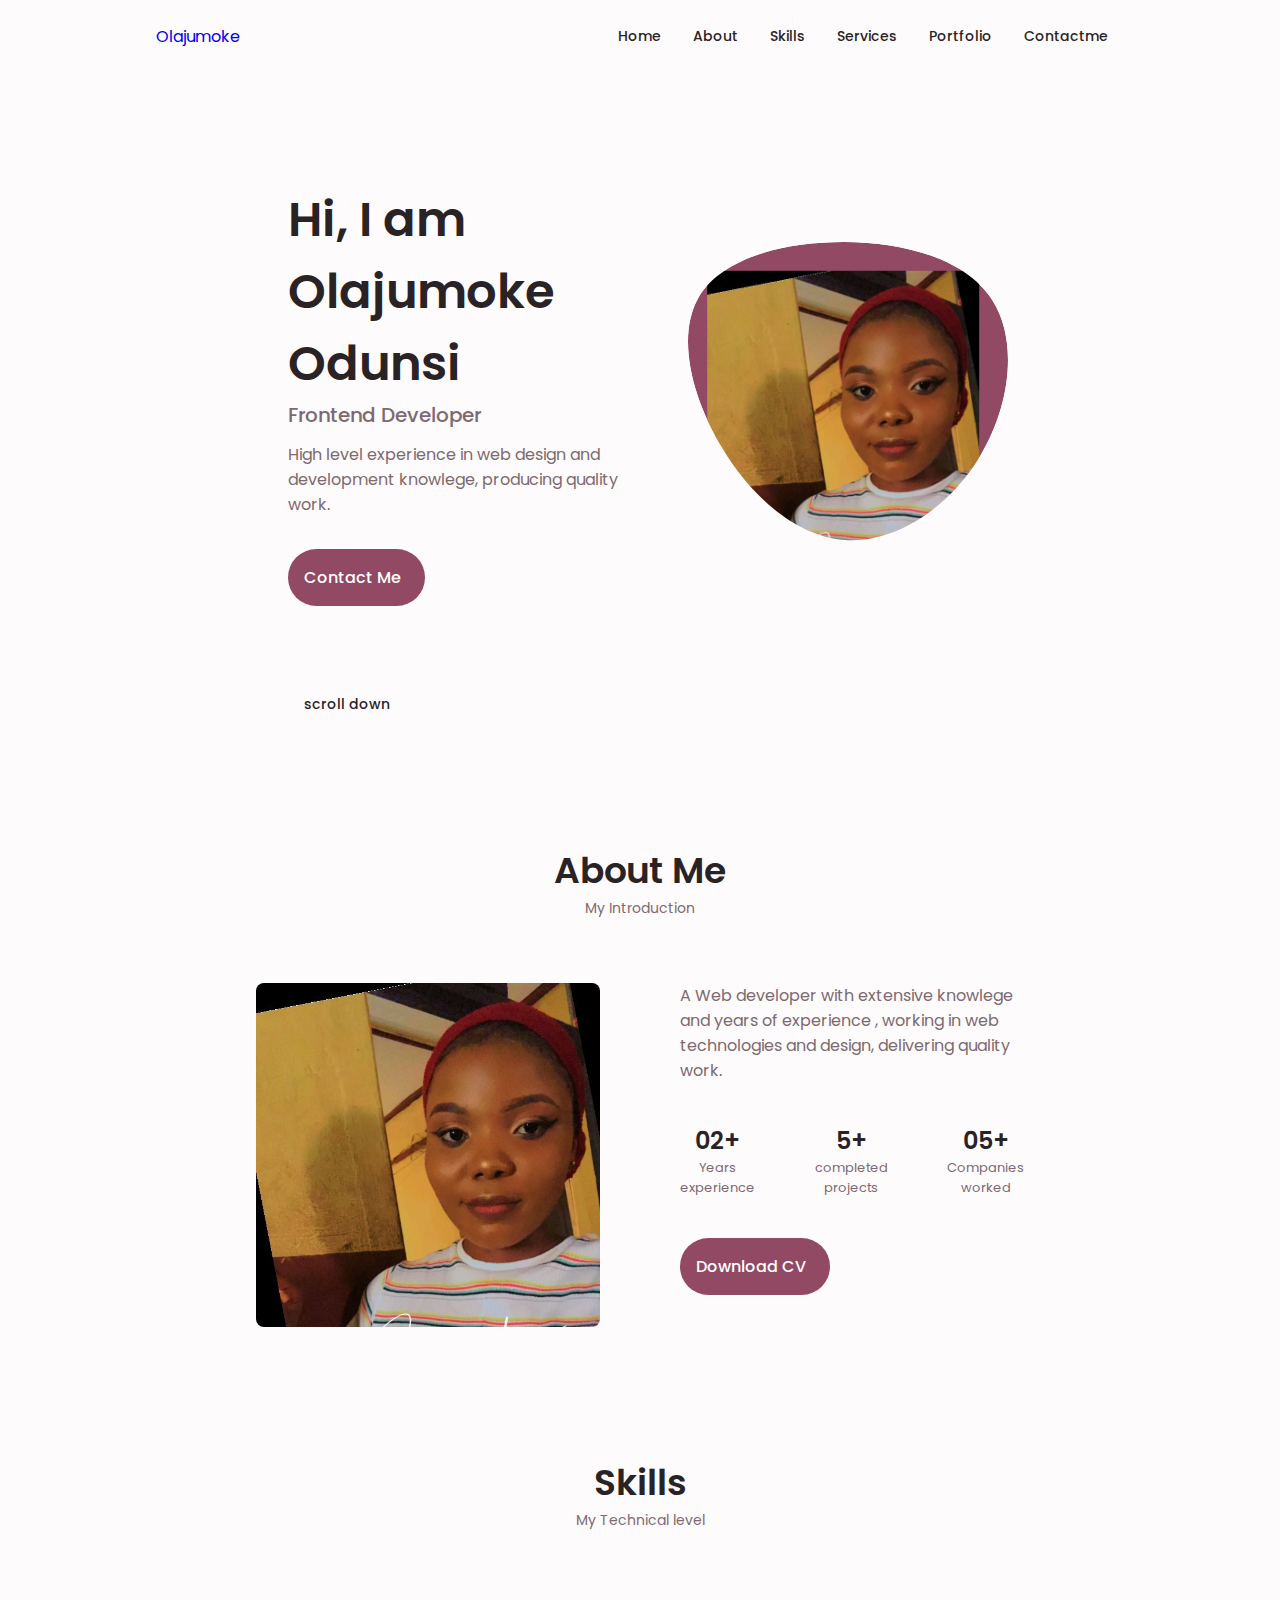
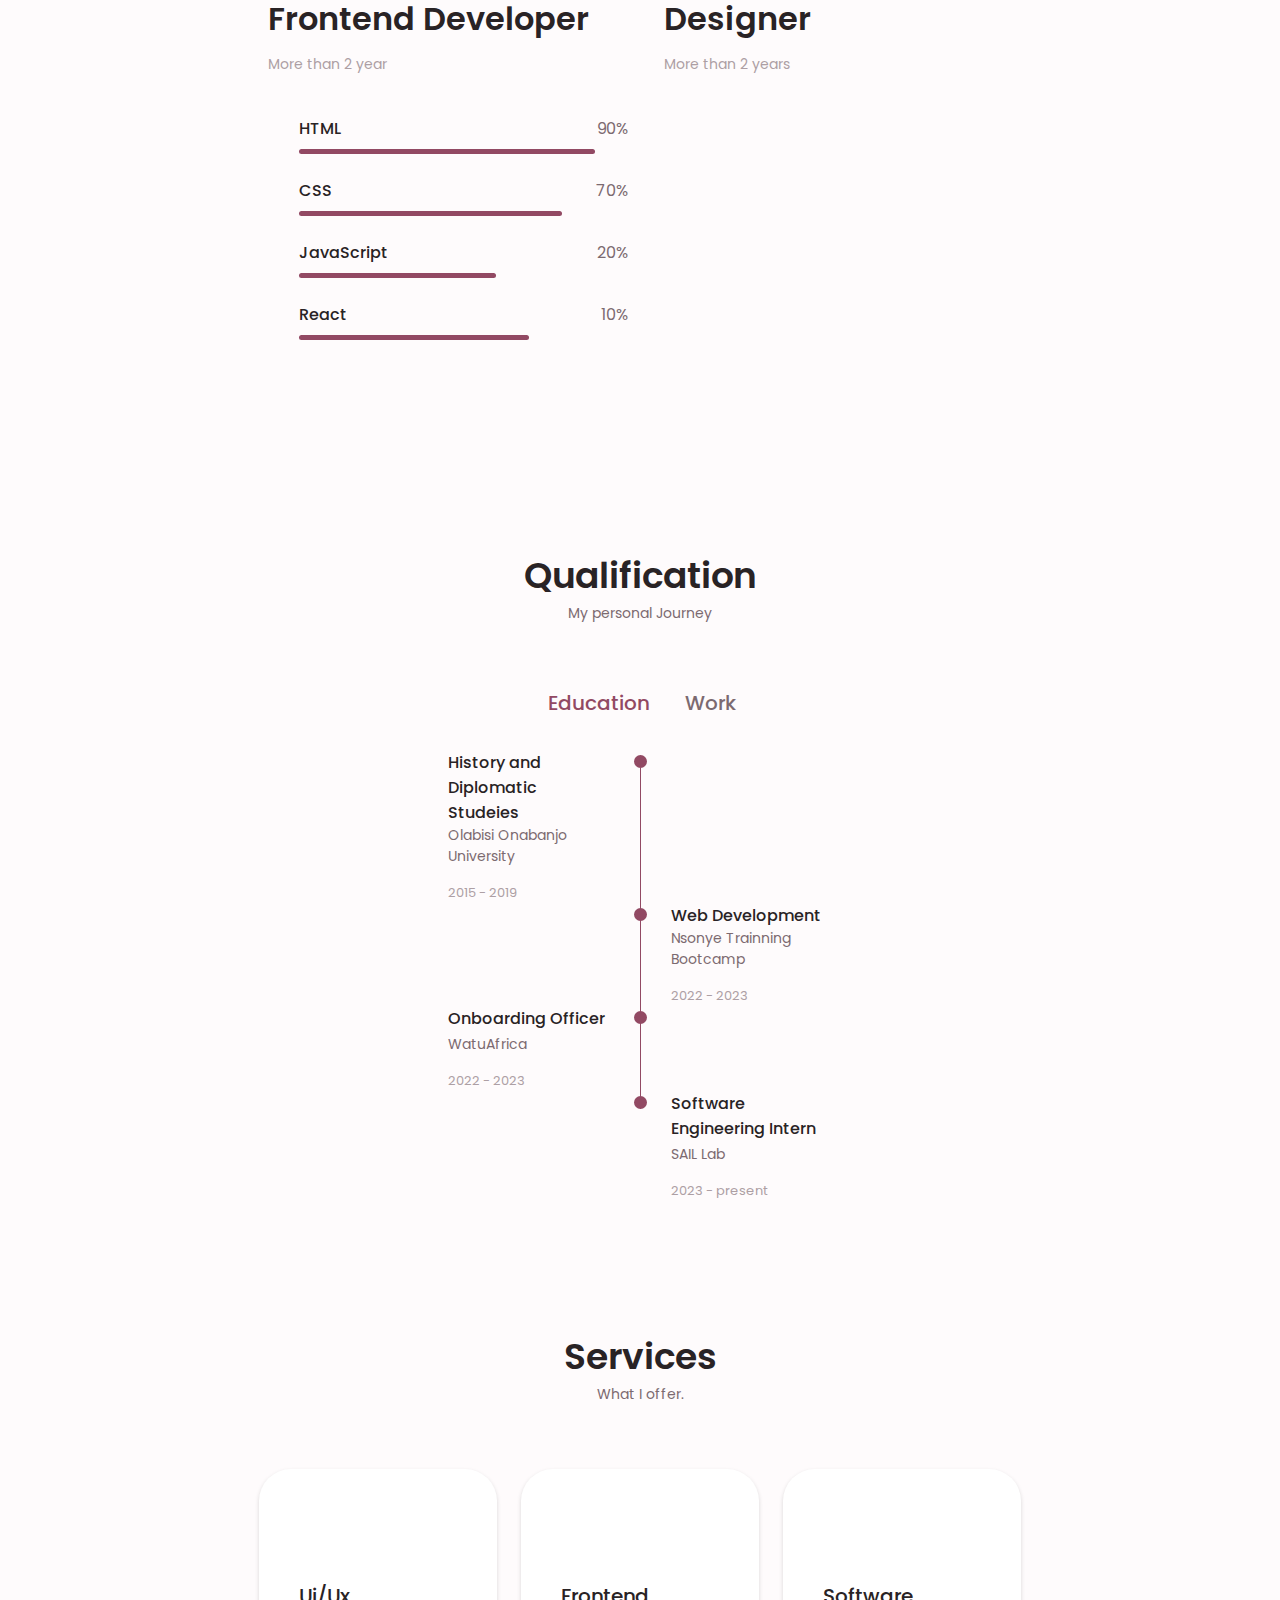
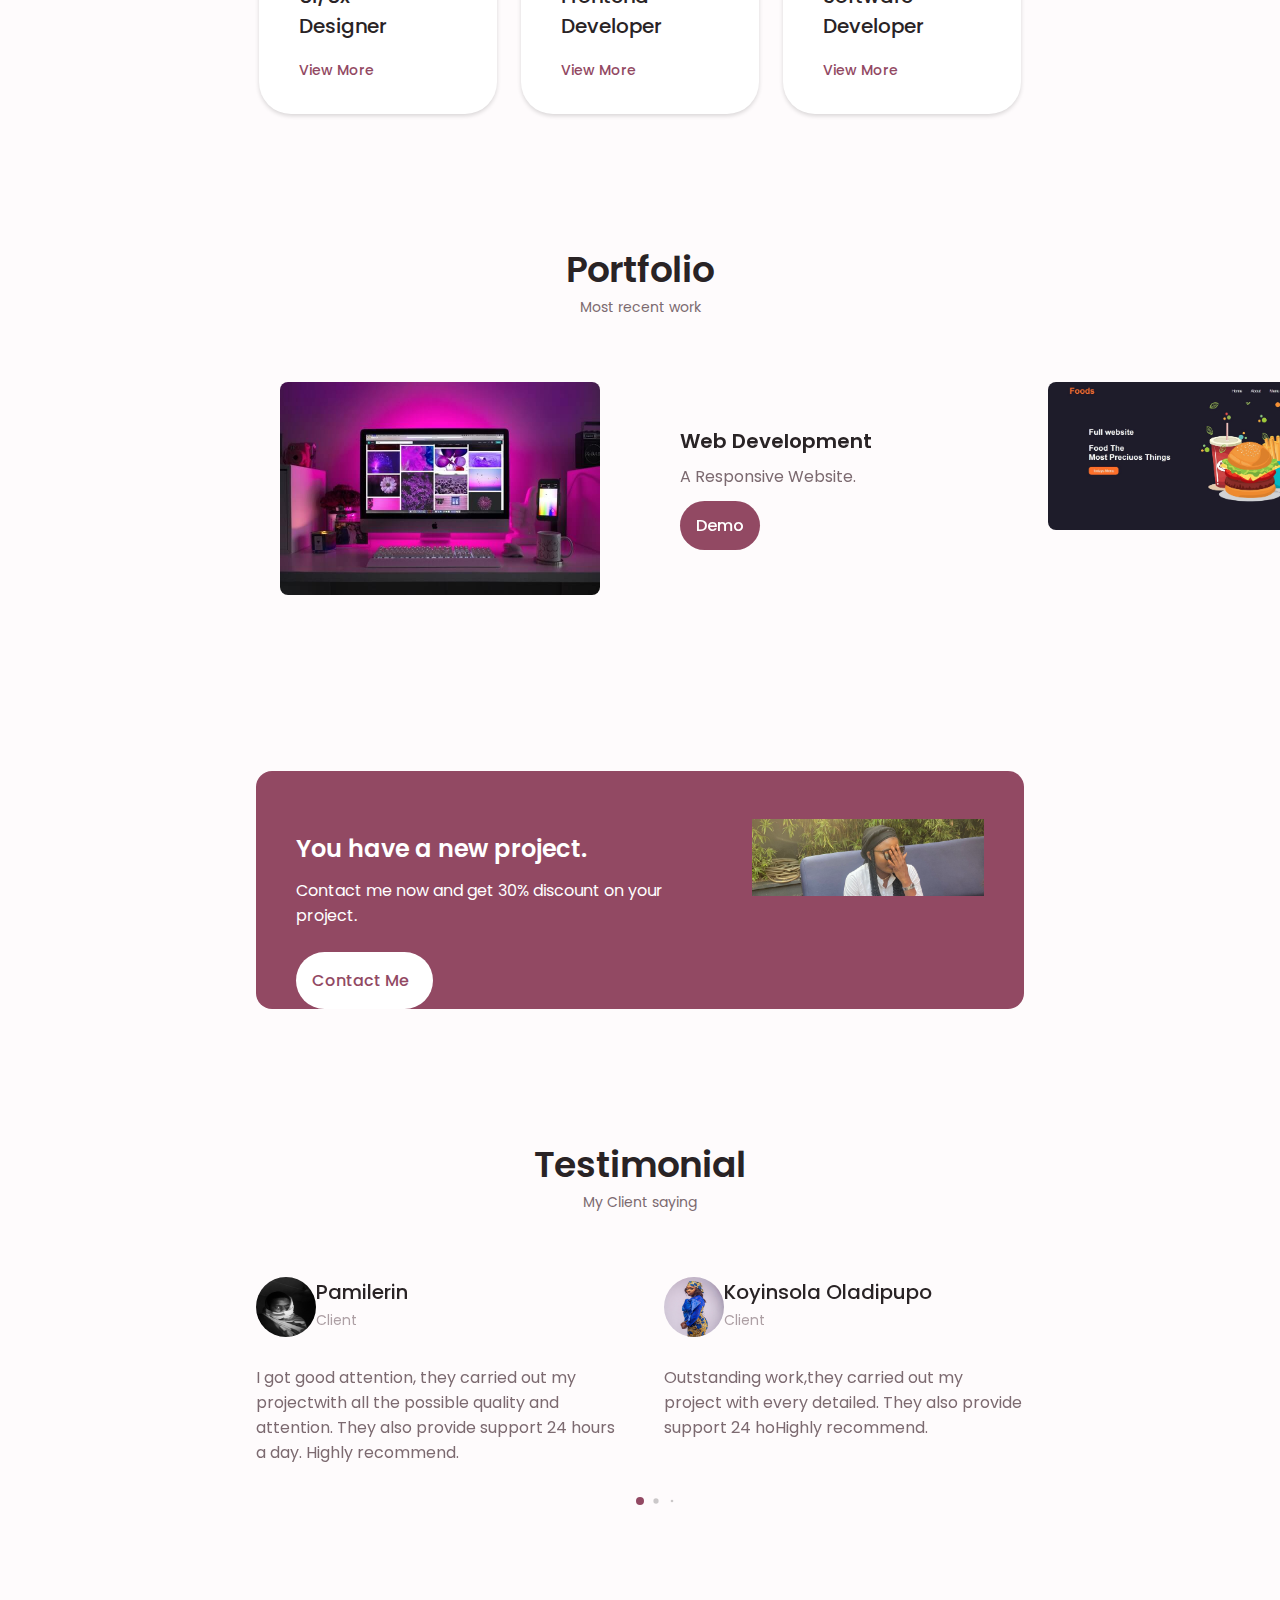
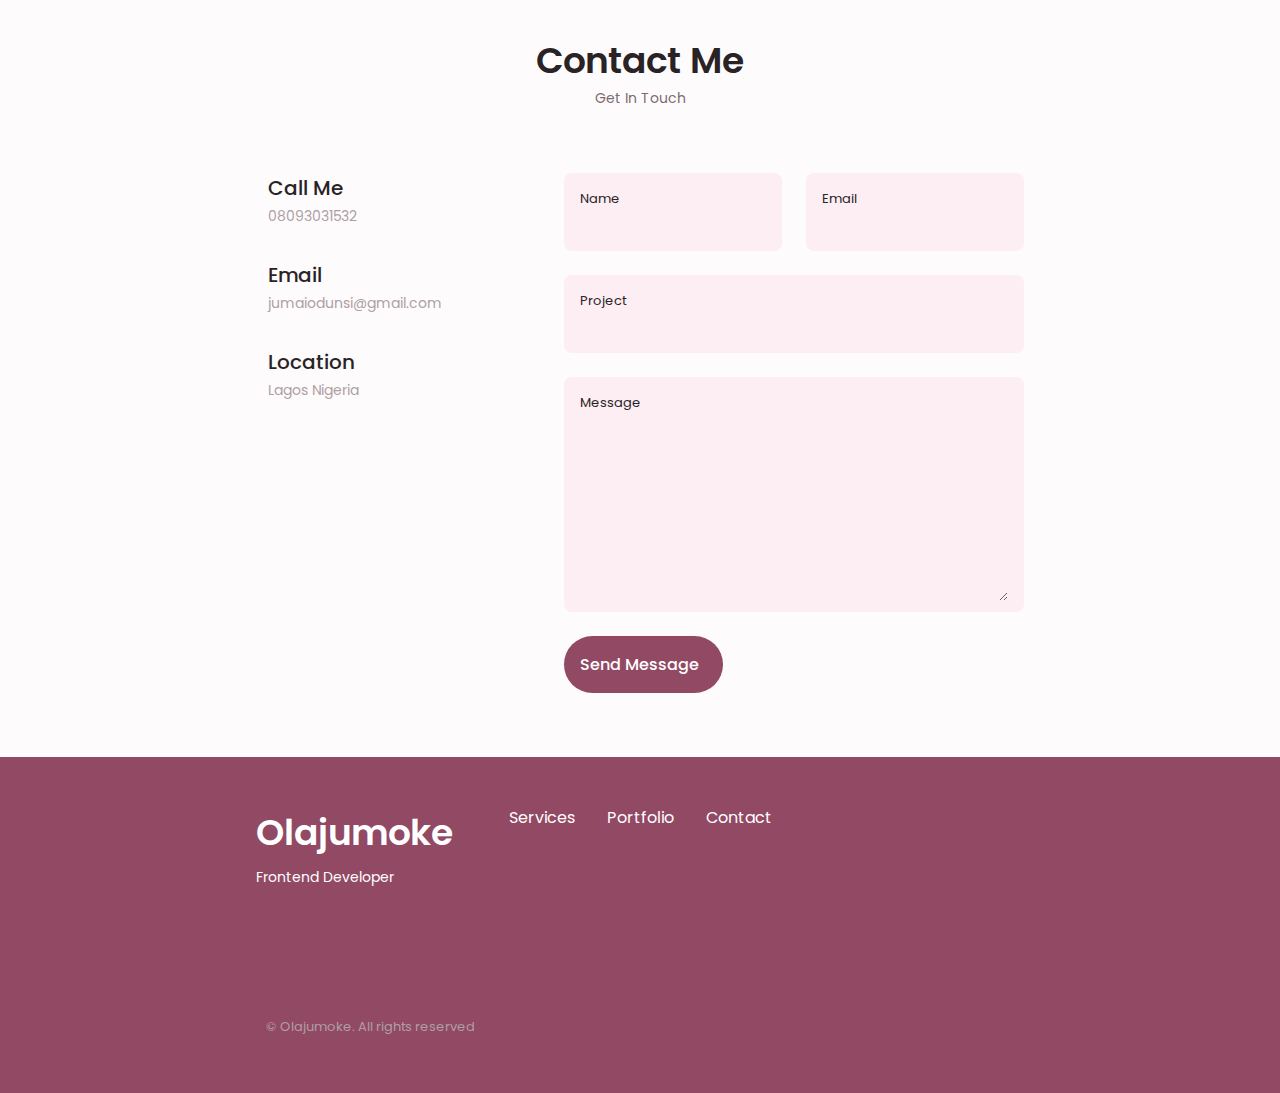
==== commit 74374b29: "second-commit" ====
--- a/index.html
+++ b/index.html
@@ -13,9 +13,9 @@
     <link rel="stylesheet" href="swiper-bundle.min.css">
 
     <!--==================== CSS ====================-->
-    <link rel="stylesheet" href="alexa.css">
-
-    <title>Responsive Portfolio Website</title>
+    <link rel="stylesheet" href="index.css">
+
+    <title>Olajumoke Portfolio</title>
 </head>
 
 <body>
@@ -359,25 +359,24 @@
                         <!--<span class="qualification__line"></span>-->
                     </div>
                     <div>
-                        <h3 class="qualification__title">Basics in Ui/Ux</h3>
-                        <span class="qualification__subtitle">Emmanuel Institute</span>
+                        <h3 class="qualification__title">Software Engineering Intern</h3>
+                        <span class="qualification__subtitle">SAIL Lab</span>
                         <div class="qualification__calendar">
                             <i class="uil uil-calendar-alt"></i>
-                            2020 - 2021
-                        </div>
-                    </div>
-                    
-                </div>
-
-                   
+                            2023 - present
+                        </div>
+                    </div>
+                    
+                </div>     
               </div>
+
             <!--==================== QUALIFICATION CONTENT 2====================-->
             <div class="qualification__content" data-content id="work">
                 <!--==================== QUALIFICATION 1====================-->
                 <div class="qualification__data">
                     <div>
-                        <h3 class="qualification__title">Web Developer Intern</h3>
-                        <span class="qualification__subtitle"> Nsonye Trainning Bootcamp</span>
+                        <h3 class="qualification__title">Software Engineering Intern</h3>
+                        <span class="qualification__subtitle"> SAIL Lab</span>
                         <div class="qualification__calendar">
                             <i class="uil uil-calendar-alt"></i>
                             2022 - 2023
@@ -390,7 +389,7 @@
                 </div>
             
                 <!--==================== QUALIFICATION 2====================-->
-                <div class="qualification__data">
+                <!-- <div class="qualification__data">
                     <div></div>
                     <div>
                         <span class="qualification__rounder"></span>
@@ -406,11 +405,11 @@
                     </div>
             
                 </div>
-            
+             -->
                 <!--==================== QUALIFICATION 3====================-->
-                <div class="qualification__data">
-                    <div>
-                        <h3 class="qualification__title">Ui Designer Intern</h3>
+                <!-- <div class="qualification__data">
+                    <div>
+                        <h3 class="qualification__title">Web Developer Intern</h3>
                         <span class="qualification__subtitle">Figma</span>
                         <div class="qualification__calendar">
                             <i class="uil uil-calendar-alt"></i>
@@ -419,9 +418,9 @@
                     </div>
                     <div>
                         <span class="qualification__rounder"></span>
-                        <!--<span class="qualification__line"></span>-->
-                    </div>
-                </div>
+                        <span class="qualification__line"></span>-->
+                    </div>
+                </div> 
             </div>
             
             </div>
@@ -512,7 +511,7 @@
                 <div class="services__content">
                     <div>
                         <i class="uil uil-pen services__icon"></i>
-                        <h3 class="services__title">Branding<br> Designer</h3>
+                        <h3 class="services__title">Software<br> Developer</h3>
                     </div>
                 
                     <span class="button button--flex button--small button--link services__button">
@@ -521,25 +520,28 @@
                     </span>
                     <div class="services__modal">
                         <div class="services__modal-content">
-                            <h4 class="services__modal-title">Branding <br>Designer</h4>
+                            <h4 class="services__modal-title">Producing  <br>efficient codes</h4>
                             <i class="uil uil-times services__modal-close"></i>
                 
                             <ul class="services__modal-services grid">
                                 <li class="services__modal-service">
                                     <i class="uil uil-check-circle services__modal-icon"></i>
-                                    <p>I develop the user interface.</p>
-                                </li>
-                                <li class="services__modal-service">
-                                    <i class="uil uil-check-circle services__modal-icon"></i>
-                                    <p>Web page development.</p>
-                                </li>
-                                <li class="services__modal-service">
-                                    <i class="uil uil-check-circle services__modal-icon"></i>
-                                    <p>I create Ux element interactions.</p>
-                                </li>
-                                <li class="services__modal-service">
-                                    <i class="uil uil-check-circle services__modal-icon"></i>
-                                    <p>I position your company brand.</p>
+                                    <p>Produce clean, efficient code based on specifications
+                                    </p>
+                                </li>
+                                <li class="services__modal-service">
+                                    <i class="uil uil-check-circle services__modal-icon"></i>
+                                    <p>Created technical documentation for reference and reporting</p>
+                                </li>
+                                <li class="services__modal-service">
+                                    <i class="uil uil-check-circle services__modal-icon"></i>
+                                    <p>Worked with developers to design algorithms and flowcharts
+                                    </p>
+                                </li>
+                                <li class="services__modal-service">
+                                    <i class="uil uil-check-circle services__modal-icon"></i>
+                                    <p>Created and executed test cases to detect bugs and report them in the tracking tool.
+                                        .</p>
                                 </li>
                             </ul>
                         </div>
@@ -565,7 +567,6 @@
                             </p>
                             <a href="#" class="button button--flex button--small portfolio__button">
                                 Demo
-                                <i class="uil uil-arrow-right button__icon"></i>
                             </a>
                         </div>
                     </div>
@@ -747,7 +748,7 @@
                         <i class="uil uil-map-marker contact__icon"></i>
                         <div>
                             <h3 class="contact__title">Location</h3>
-                            <span class="contact__subtitle">Ibadan Oyo State, Lagos Nigeria</span>
+                            <span class="contact__subtitle"> Lagos Nigeria</span>
                         </div>
                     </div>
                 </div>
@@ -836,7 +837,7 @@
     <script src="swiper-bundle.min.js"></script>
 
     <!--==================== MAIN JS ====================-->
-    <script src="alexa.js"></script>
+    <script src="indes.js"></script>
 </body>
 
 </html>--- a/index.css
+++ b/index.css
@@ -0,0 +1,1140 @@
+@import url("https://fonts.googleapis.com/css2?family=Poppins:wght@400;500;600&display=swap");
+
+/*==================== VARIABLES CSS ====================*/
+:root {
+    --header-height: 3rem;
+
+    /*========== Colors ==========*/
+    /* Change favorite color */
+    --hue-color: 339;
+    /*Purple 110 - Green 240 - Blue 100 - Pink 340*/
+
+    /* HSL color mode */
+    --first-color: hsl(var(--hue-color), 33%, 43%);
+    --first-color-second: hsl(var(--hue-color), 33%, 43%);
+    --first-color-alt: hsl(var(--hue-color), 57%, 53%);
+    --first-color-lighter: hsl(var(--hue-color), 92%, 85%);
+    --title-color: hsl(var(--hue-color), 8%, 15%);
+    --text-color: hsl(var(--hue-color), 8%, 45%);
+    --text-color-light: hsl(var(--hue-color), 8%, 65%);
+    --input-color: hsl(var(--hue-color), 70%, 96%);
+    --body-color: hsl(var(--hue-color), 60%, 99%);
+    --container-color: #fff;
+    --scroll-bar-color: hsl(var(--hue-color), 12%, 90%);
+    --scroll-thumb-color: hsl(var(--hue-color), 12%, 80%);
+    
+
+    /*========== Font and typography ==========*/
+    --body-font: 'Poppins', sans-serif;
+
+    /* .5rem = 8px, 1rem = 16px, 1.5rem = 24px ... */
+    --big-font-size: 2rem;
+    --h1-font-size: 1.5rem;
+    --h2-font-size: 1.25rem;
+    --h3-font-size: 1.125rem;
+    --normal-font-size: .938rem;
+    --small-font-size: .813rem;
+    --smaller-font-size: .75rem;
+
+    /*========== Font weight ==========*/
+    --font-medium: 500;
+    --font-semi-bold: 600;
+
+    /*========== Margenes Bottom ==========*/
+    /* .25rem = 4px, .5rem = 8px, .75rem = 12px ... */
+    --mb-0-25: .25rem;
+    --mb-0-5: .5rem;
+    --mb-0-75: .75rem;
+    --mb-1: 1rem;
+    --mb-1-5: 1.5rem;
+    --mb-2: 2rem;
+    --mb-2-5: 2.5rem;
+    --mb-3: 3rem;
+
+    /*========== z index ==========*/
+    --z-tooltip: 10;
+    --z-fixed: 100;
+    --z-modal: 1000;
+}
+
+/* Font size for large devices */
+@media screen and (min-width: 968px) {
+    :root {
+        --big-font-size: 3rem;
+        --h1-font-size: 2.25rem;
+        --h2-font-size: 1.5rem;
+        --h3-font-size: 1.25rem;
+        --normal-font-size: 1rem;
+        --small-font-size: .875rem;
+        --smaller-font-size: .813rem;
+    }
+}
+
+/*========== Variables Dark theme ==========*/
+body.dark-theme{
+        --first-color-second: hsl(var(--hue-color), 30%, 8%);
+        --title-color: hsl(var(--hue-color), 8%, 95%);
+        --text-color: hsl(var(--hue-color), 8%, 75%);
+        --input-color: hsl(var(--hue-color), 29%, 16%);
+        --body-color: hsl(var(--hue-color), 28%, 12%);
+        --container-color: hsl(var(--hue-color),29%, 16%);
+        --scroll-bar-color: hsl(var(--hue-color), 12%, 48%);
+        --scroll-thumb-color: hsl(var(--hue-color), 12%, 36%);
+}
+
+/*========== Button Dark/Light ==========*/
+
+.nav__btns{
+    display: flex;
+    align-items: center;
+}
+.change-theme{
+    font-size: 1.25rem;
+    color: var(--title-color);
+    margin-right: var(--mb-1);
+    cursor: pointer;
+}
+.change-theme:hover{
+    color: var(--first-color);
+}
+/*==================== BASE ====================*/
+* {
+    box-sizing: border-box;
+    padding: 0;
+    margin: 0;
+}
+
+html {
+    scroll-behavior: smooth;
+}
+
+body {
+    margin: 0 0 var(--header-height) 0;
+    font-family: var(--body-font);
+    font-size: var(--normal-font-size);
+    background-color: var(--body-color);
+    color: var(--text-color);
+}
+
+h1,
+h2,
+h3,
+h4 {
+    color: var(--title-color);
+    font-weight: var(--font-semi-bold);
+}
+
+ul {
+    list-style: none;
+}
+
+a {
+    text-decoration: none;
+}
+
+img {
+    max-width: 100%;
+    height: auto;
+}
+
+/*==================== REUSABLE CSS CLASSES ====================*/
+.section {
+    padding: 2rem 0 4rem;
+}
+
+.section__title {
+    font-size: var(--h1-font-size);
+    color: var(--title-color);
+}
+
+.section__subtitle {
+    display: block;
+    font-size: var(--small-font-size);
+    margin-bottom: var(--mb-3);
+}
+
+.section__title,
+.section__subtitle {
+    text-align: center;
+}
+
+/*==================== LAYOUT ====================*/
+.container {
+    max-width: 768px;
+    margin-left: var(--mb-1-5);
+    margin-right: var(--mb-1-5);
+}
+
+.grid {
+    display: grid;
+    gap: 1.5rem;
+}
+
+.header {
+    width: 100%;
+    position: fixed;
+    bottom: 0;
+    left: 0;
+    z-index: var(--z-fixed);
+    background-color: var(--body-color);
+}
+
+/*==================== NAV ====================*/
+.nav{
+    max-width: 968px;
+    height: var(--header-height);
+    display: flex;
+    justify-content: space-between;
+    align-items: center;
+}
+.nav__logo,
+.nav__toggle{
+    color: var(--title-color);
+    font-weight: var(--font-medium);
+}
+.nav__logo:hover{
+    color: var(--first-color);
+}
+.nav__toggle{
+    font-size: 1.1rem;
+    cursor: pointer;
+}
+.nav__toggle:hover{
+    color: var(--first-color);
+}
+
+@media  screen and (max-width:767px) {
+    .nav__menu{
+        position: fixed;
+        bottom: -100%;
+        left: 0;
+        width: 100%;
+        background-color: var(--body-color);
+        padding: 2rem 1.5rem 4rem; 
+        box-shadow: 0 -1px 4px rgba(0, 0, 0, .15);
+        border-radius: 1.5rem 1.5rem 0 0;
+        transition: 3s;
+    }
+    
+}
+.nav__list{
+    grid-template-columns: repeat(3, 1fr);
+    gap: 2rem;
+}
+.nav__link{
+    display: flex;
+    flex-direction: column;
+    align-items: center;
+    font-size: var(--small-font-size);
+    color: var(--title-color);
+    font-weight: var(--font-medium);
+}
+.nav__link:hover{
+    color: var(--first-color);
+}
+.nav__icon{
+    font-size: 1.2rem;
+}
+.nav__close{
+    position: absolute;
+    right: 1.3rem;
+    bottom: .5rem;
+    font-size: 1.5rem;
+    cursor: pointer;
+    color: var(--first-color);
+}
+.nav__close:hover{
+    color: var(--first-color);
+}
+/* show menu */
+.show-menu{
+    bottom: 0;
+}
+
+/* Active link */
+.active__link{
+    color: var(--first-color);
+}
+
+/* Change background header */
+.scroll__header{
+    box-shadow: 0 -1px 4px rgba(0, 0, 0, .15);
+}
+
+/*==================== HOME ====================*/
+.home__container{
+    gap: 1rem;
+
+}
+.home__content{
+    grid-template-columns: 5fr 3fr;
+    padding-top: 3.5rem;
+    align-items: center;
+}
+.home__social{
+    display: grid;
+    grid-template-columns: max-content;
+    row-gap: 1rem;
+}
+
+.home__social-icon{
+    font-size: 1.25rem;
+    color: var(--first-color);
+}
+.home__social-icon:hover{
+    color: var(--first-color);
+}
+.home__blob{
+    width: 200px;
+    fill: var(--first-color);
+
+}
+.home__blob-img{
+    width: 170px;
+
+}
+.home__data{
+    grid-column: 1/3;
+}
+.home__title{
+    font-size: var(--big-font-size);
+
+}
+.home__subtitle{
+    font-size: var(--h3-font-size);
+    color: var(--text-color);
+    font-weight: var(--font-medium);
+    margin-bottom: var(--mb-0-75);
+}
+.home__description{
+    margin-bottom: var(--mb-2);
+}
+home__scroll{
+   /* display: none;*/
+}
+.home__scroll-button{
+      color: var(--first-color);
+      transition: 3s;
+}
+.home__scroll-button:hover{
+    transform: translateY(.25rem);
+}
+.home__scroll-mouse{
+    font-size: 2rem;
+}
+.home__scroll-name{
+    font-size: var(--small-font-size);
+    color: var(--title-color);
+    font-weight: var(--font-medium);
+    margin-right: var(--mb-0-25);
+}
+.home__scroll-arrow{
+    font-size: 1.25rem;
+
+}
+/*==================== BUTTONS ====================*/
+.button{
+    display: inline-block;
+    background-color: var(--first-color);
+    color: #fff;
+    padding: 1rem;
+    border-radius: 5rem;
+    font-weight: var(--font-medium);
+}
+.button:hover{
+    background-color: var(--first-color-alt);
+}
+.button__icon{
+    font-size: 1.25rem;
+    margin-left: var(--mb-0-5);
+    transition: 3s;
+}
+.button--white{
+    background-color: #fff;
+    color: var(--first-color);
+}
+.button--white:hover{
+    background-color: #fff;
+}
+.button--flex{
+     display: inline-flex;
+     align-items: center;
+}
+.button--small{
+    padding: .75rem 1rem;
+}
+.button--link{
+    padding: 0;
+    background-color: transparent;
+    color: var(--first-color);
+}
+.button--link:hover{
+    background-color: transparent;
+    color: var(--first-color-alt);
+}
+/*==================== ABOUT ====================*/
+.about__img{
+    width: 200px;
+    border-radius: .5rem;
+    justify-self: center;
+    align-self: center;
+}
+.about__description{
+    text-align: center;
+    margin-bottom: var(--mb-2-5);
+}
+.about__info{
+    display: flex;
+    justify-content: space-evenly;
+    margin-bottom: var(--mb-2-5);
+}
+.about__info-title{
+    font-size: var(--h2-font-size);
+    font-weight: var(--font-semi-bold);
+    color: var(--title-color);
+}
+.about__info-name{
+    font-size: var(--smaller-font-size);
+}
+.about__info-title,
+.about__info-name{
+    display: block;
+    text-align: center;
+}
+.about__buttons{
+    display: flex;
+    justify-content: center;
+}
+
+/*==================== SKILLS ====================*/
+
+.skills__container{
+    row-gap: 0;
+}
+.skills__header{
+    display: flex;
+    align-items: center;
+    margin-bottom: var(--mb-2-5);
+    cursor: pointer;
+}
+.skills__icon,
+.skills__arrow{
+    font-size: 2rem;
+    color: var(--first-color);
+}
+.skills__icon{
+    margin-right: var(--mb-0-75);
+}
+.skills__title{
+    font-size: var(--h3-font-size);
+}
+.skills__subtitle{
+    font-size: var(--small-font-size);
+    color: var(--text-color-light);
+}
+.skills__arrow{
+    margin-left: auto;
+    transition: 4s;
+}
+.skills__list{
+    row-gap: 1.5rem;
+    padding-left: 2.7rem;
+}
+.skills__titles{
+    display: flex;
+    justify-content: space-between;
+    margin-bottom: var(--mb-0-5);
+}
+.skills__name{
+    font-size: var(--normal-font-size);
+    font-weight: var(--font-medium);
+}
+.skills__bar,
+.skills__percentage{
+    height: 5px;
+    border-radius: 25rem;
+}
+.skill__bar{
+    background-color: var(--first-color-lighter);
+}
+.skills__percentage{
+    display: block;
+    background-color: var(--first-color);
+}
+.skills__html{
+    width: 90%;
+}
+.skills__css {
+    width: 80%;
+}
+.skills__js {
+    width: 60%;
+}
+.skills__react {
+    width: 70%;
+}
+.skills__php {
+    width: 80%;
+}
+.skills__node {
+    width: 70%;
+}
+.skills__firebase {
+    width: 90%;
+}
+.skills__python {
+    width: 55%;
+}
+.skills__figma {
+    width: 90%;
+}
+.skills__sketch{
+    width: 50%;
+}
+.skills__photoshop {
+    width: 75%;
+}
+.skills__close .skills__list{
+    height: 0;
+    overflow:hidden ;
+}
+.skills__open .skills__list{
+    height: max-content;
+    margin-bottom: var(--mb-2-5);
+}
+.skills__open .skills__arrow{
+    transform: rotate(-180deg);
+
+}
+/*==================== QUALIFICATION ====================*/
+.qualification__tabs{
+    display: flex;
+    justify-content: space-evenly;
+    margin-bottom: var(--mb-2);
+}
+.qualification__button{
+    font-size: var(--h3-font-size);
+    font-weight: var(--font-medium);
+    cursor: pointer;
+}
+.qualification__button:hover{
+    color: var(--first-color);
+}
+.qualification__icon{
+    font-size: 1.8rem;
+    margin-right: var(--mb-0-25);
+}
+.qualification__data{
+    display: grid;
+    grid-template-columns: 1fr max-content 1fr;
+    column-gap: 1.5rem;
+}
+.qualification__title{
+    font-size: var(--normal-font-size);
+    font-weight: var(--font-medium);
+}
+.qualification__subtitle{
+    display: inline-block;
+    font-size: var(--small-font-size);
+    margin-bottom: var(--mb-1);
+}
+.qualification__calendar{
+    font-size: var(--smaller-font-size);
+    color: var(--text-color-light);
+}
+.qualification__rounder{
+    display: inline-block;
+    width: 13px;
+    height: 13px;
+    background-color: var(--first-color);
+    border-radius: 50%;
+}
+.qualification__line{
+    display: block;
+    width: 1px;
+    height: 100%;
+    background-color: var(--first-color);
+    transform: translate(6px, -7px);
+
+}
+.qualification [data-content]{
+    display: none;
+}
+
+.qualification__active[data-content]{
+    display: block;
+}
+
+.qualification__button.qualification__active{
+    color: var(--first-color);
+}
+
+/*==================== SERVICES ====================*/
+.services__container{
+    gap: 1.5rem;
+    grid-template-columns: repeat(2,1fr);
+}
+.services__content{
+    position: relative;
+    background-color: var(--container-color);
+    padding: 3.5rem .5rem 1.25rem 1.5rem;
+    border-radius: 2rem;
+    box-shadow: 0 2px 4px rgba(0, 0, 0, .15);
+    transition: 3s;
+}
+.services__content:hover{
+    box-shadow: 0 4px 8px rgba(0, 0, 0, .15);
+}
+.services__icon{
+    display: block;
+    font-size: 1.5rem;
+    color: var(--first-color);
+    margin-bottom: var(--mb-1);
+
+}
+.services__title{
+    font-size: var(--h3-font-size);
+    margin-bottom: var(--mb-1);
+    font-weight: var(--font-medium);
+}
+.services__button{
+    cursor: pointer;
+    font-size: var(--small-font-size);
+}
+.services__button:hover.button__icon{
+    transform: translateX(.25rem);
+}
+.services__modal{
+    position: fixed;
+    top: 0;
+    left: 0;
+    right: 0;
+    bottom: 0;
+    background-color: rgba(0, 0, 0, .5);
+    display: flex;
+    align-items: center;
+    justify-content: center;
+    padding: 0 1rem;
+    z-index: var(--z-modal);
+    opacity: 0;
+    visibility:hidden;
+    transition: .3s;
+}
+.services__modal-content{
+    position: relative;
+    background-color: var(--container-color);
+    padding: 1.5rem;
+    border-radius: .5rem;
+}
+.services__modal-services{
+    row-gap: 1rem;
+}
+.services__modal-service{
+    display: flex;
+}
+.services__modal-title{
+    font-size: var(--h3-font-size);
+    font-weight: var(--font-medium);
+    margin-bottom: var(--mb-1-5);
+}
+.services__modal-close{
+    position: absolute;
+    top: 1rem;
+    right: 1rem;
+    font-size: 1.5rem;
+    color: var(--first-color);
+    cursor: pointer;
+}
+.services__modal-icon{
+    color: var(--first-color);
+    margin-right: var(--mb-0-25);
+}
+/* Active Modal */
+.active-modal{
+    opacity: 1;
+    visibility: visible;
+}
+
+/*==================== PORTFOLIO ====================*/
+.portfolio__container{
+    overflow: initial;
+}
+.portfolio__content{
+    padding: 0 1.5rem;
+}
+.portfolio__img{
+    width: 265px;
+    border-radius: .5rem;
+    justify-self: center;
+}
+.portfolio__title{
+    font-size: var(--h3-font-size);
+    margin-bottom: var(--mb-0-5);
+}
+.portfolio__description{
+    margin-bottom: var(--mb-0-75);
+}
+.portfolio__button:hover .button__icon{
+    transform: translate(.25rem);
+}
+.swiper-button-prev::after,
+.swiper-button-next::after{
+    content: '';
+}
+.swiper-portfolio-icon{
+    font-size: 2rem;
+    color: var(--first-color);
+}
+.swiper-button-prev{
+    left: -.5rem;
+}
+.swiper-button-next{
+    right: -.5rem;
+}
+.swiper .mySwiper-horizontal > .swiper-pagination-bullets{
+bottom: 2.5rem;
+}
+.swiper-pagination-bullet-active{
+    background-color: var(--first-color);
+}
+.swiper-button-prev,
+.swiper-button-next,
+.swiper-pagination-bullet{
+    outline: none;
+}
+/*==================== PROJECT IN MIND ====================*/
+.project{
+    text-align: center;
+}
+.project__bg{
+    background-color: var(--first-color-second);
+    padding-top: 3rem;
+}
+.project__title{
+    font-size: var(--h2-font-size);
+    margin-bottom: var(--mb-0-75);
+}
+.project__description{
+    margin-bottom: var(--mb-1-5);
+}
+.project__title,
+.project__description{
+    color: #fff;
+}
+.project__img{
+    width: 232px;
+    justify-self: center;
+}
+
+/*==================== TESTIMONIAL ====================*/
+.testimonial__data,
+.testimonial__header{
+    display: flex;
+}
+.testimonial__data{
+    justify-content: space-between;
+    margin-bottom: var(--mb-1);
+}
+.testimonial__img{
+    width: 60px;
+    height: 60px;
+    border-radius: 50%;
+    margin-bottom: var(--mb-0-75);
+}
+.testimonial__name{
+    font-size: var(--h3-font-size);
+    font-weight: var(--font-medium);
+}
+.testimonial__client{
+    font-size: var(--small-font-size);
+    color: var(--text-color-light);
+}
+.testimonial__description{
+    margin-bottom: var(--mb-2-5);
+}
+.testimonial__icon-star{
+    color: var(--first-color) ;
+}
+.swiper.mySwiper .swiper-pagination-testimonial{
+    bottom: 0;
+}
+/*==================== CONTACT ME ====================*/
+.contact__container{
+    row-gap: 3rem;
+}
+.contact__information{
+    display: flex;
+    margin-bottom: var(--mb-2);
+}
+.contact__icon{
+    font-size: 2rem;
+    color: var(--first-color);
+    margin-right: var(--mb-0-75);
+}
+.contact__title{
+    font-size: var(--h3-font-size);
+    font-weight: var(--font-medium);
+}
+.contact__subtitle{
+    font-size: var(--small-font-size);
+    color: var(--text-color-light);
+}
+.contact__content{
+    background-color: var(--input-color);
+    border-radius: .5rem;
+    padding: .75rem 1rem .25rem;
+}
+.contact__label{
+    font-size: var(--smaller-font-size);
+    color: var(--title-color);
+}
+.contact__input{
+    width: 100%;
+    background-color: var(--input-color);
+    color: var(--text-color);
+    font-family: var(--body-font);
+    font-size: var(--normal-font-size);
+    border: none;
+    outline: none;
+    padding: .25rem .5rem .5rem 0;
+}
+
+/*==================== FOOTER ====================*/
+  .footer{
+    padding-top: 2rem;
+  }
+  .footer__container{
+    row-gap: 3.5rem;
+  }
+  .footer__bg{
+    background-color: var(--first-color-second);
+    padding: 2rem 0 3rem;
+  }
+  .footer__title{
+    font-size: var(--h1-font-size);
+    margin-bottom: var(--mb-0-25);
+  }
+  .footer__subtitle{
+    font-size: var(--small-font-size);
+  }
+  .footer__links{
+    display: flex;
+    flex-direction: column;
+    row-gap: 1.5rem;
+  }
+  .footer__link:hover{
+    color: var(--first-color-lighter);
+  }
+  .footer__social{
+    font-size: 1.25rem;
+    margin-right: var(--mb-1-5);
+  }
+  .footer__social:hover{
+    color: var(--first-color-lighter);
+  }
+  .footer__copy{
+    font-size: var(--smaller-font-size);
+    text-align: center;
+    color: var(--text-color-light);
+    margin-top: var(--mb-3);
+  }
+  .footer__title,
+  .footer__subtitle,
+  .footer__link,
+  .footer__social{
+    color: #fff;
+  }
+
+/*========== SCROLL UP ==========*/
+.scrollup{
+    position: fixed;
+    right: 1rem;
+    bottom: -20%;
+    background-color: var(--first-color);
+    opacity: .8;
+    padding: 0 .3rem;
+    border-radius: .4rem;
+    z-index: var(--z-tooltip) ;
+    transition: .4s;
+}
+.scrollup:hover{
+    background-color: var(--first-color-alt);
+}
+.scrollup__icon{
+    font-size: 1.5rem;
+    color: #fff;
+}
+
+/* Show scroll */
+.show-scroll{
+    bottom: 5rem;
+}
+
+/*========== SCROLL BAR ==========*/
+::-webkit-scrollbar{
+    width: .60rem;
+    background-color: var(--scroll-bar-color);
+    border-radius: 5rem;
+}
+::-webkit-scrollbar-thumb{
+    background-color: var(--scroll-thumb-color);
+    border-radius: .5rem;
+}
+::-webkit-scrollbar-thumb:hover{
+    background-color: var(--text-color-light);
+}
+
+/*==================== MEDIA QUERIES ====================*/
+/* For small devices */
+@media screen and (max-width:350px){
+    .container{
+        margin-left: var(--mb-1);
+        margin-right: var(--mb-1);
+    }
+    .nav__menu{
+        padding:2rem .25rem .4rem
+    }
+    .nav__list{
+        column-gap: 0;
+    }
+    .home__content{
+        grid-template-columns: .25fr 3fr;
+    }
+    .home__blob{
+        width: 180px;
+    }
+    .skills__title{
+        font-size: var(--normal-font-size);
+    }
+    .qualification__data{
+        gap: .5rem;
+    }
+    .services__container{
+        grid-template-columns: max-content;
+        justify-content: center;
+    }
+    .services__content{
+        padding-right: 3.5rem;
+    }
+    .services__modal{
+        padding: 0 .5rem;
+    }
+    .project__img{
+        width: 200px;
+    }
+    .testimonial__data,
+    .testimonial__header{
+        flex-direction: column;
+        align-items: center;
+    }
+    .testimonial__img{
+        margin-right: 0;
+        margin-bottom: var(--mb-0-25);
+    }
+    .testimonial__data,
+    .testimonial__description{
+        text-align: center;
+    }
+}
+
+/* For medium devices */
+@media screen and (min-width:568px){
+    .home__content{
+        grid-template-columns: max-content 1fr 1fr;
+    }
+    .home__data{
+        grid-column: initial;
+    }
+    .home__img{
+        order: 1;
+        justify-self: center;
+    }
+    .about__container,
+    .skills__container,
+    .portfolio__content,
+    .project__container,
+    .contact__container,
+    .footer__container{
+        grid-template-columns: repeat(2, 1fr);
+    }
+    .qualification__sections{
+        display: grid;
+        grid-template-columns: 6fr;
+        justify-content: center;
+    }
+}
+
+/* For large devices */
+@media screen and (min-width:768px){
+    .container{
+        margin-left: auto;
+        margin-right: auto;
+    }
+    body{
+        margin: 0;
+    }
+    .section{
+        padding: 6rem 0 2rem;
+    }
+    .section__subtitle{
+        margin-bottom: 4rem;
+    }
+    .header{
+        top: 0;
+        bottom: initial;
+    }
+    .header,
+    .main,
+    .footer__container{
+        padding: 0 1rem;
+    }
+    .nav{
+        height: calc(var(--header-height) + 1.5rem);
+        column-gap: 1rem;
+    }
+    .nav__icon,
+    .nav__close,
+    .nav__toggle{
+        display: none;
+    }
+    .nav__list{
+        display: flex;
+        column-gap: 2rem;
+    }
+    .nav__menu{
+        margin-left: auto;
+    }
+    .change-theme{
+        margin: 0;
+    }
+    .home__container{
+        row-gap: 5rem;
+    }
+    .home__content{
+        padding-top: 5.5rem;
+        column-gap: 2rem;
+    }
+    .home__blob{
+        width: 270px;
+    }
+    .home__scroll{
+        display: block;
+    }
+    .home__scroll-button{
+        margin-left: 3rem;
+    }
+    .about__container{
+        column-gap: 5rem;
+    }
+    .about__img{
+        width: 350px;
+    }
+    .about__description{
+        text-align: initial;
+    }
+    .about__info{
+        justify-content: space-between;
+    }
+    .about__buttons{
+        justify-content: initial;
+    }
+    .qualification__tabs{
+        justify-content: center;
+    }
+    .qualification__button{
+        margin: 0 var(--mb-1);
+    }
+    .qualification__sections{
+        grid-template-columns: .5fr;
+    }
+    .services__container{
+        grid-template-columns: repeat(3,218px);
+        justify-content: center;
+    }
+    .services__icon{
+        font-size: 2rem;
+    }
+    .services__content{
+        padding: 6rem 0 2rem 2.5rem;
+    }
+    .services__modal-content{
+        width: 450px;
+    }
+    .portfolio__img{
+        width: 320px;
+    }
+    .portfolio__content{
+        align-items: center;
+    }
+    .project{
+        text-align: initial;
+    }
+    .project__bg{
+        background: none;
+    }
+    .project__container{
+        background-color: var(--first-color-second);
+        border-radius: 1rem;
+        padding: 3rem 2.5rem 0;
+        grid-template-columns: 1fr max-content;
+        column-gap: 3rem;
+    }
+    .project__data{
+        padding-top: .8rem;
+    }
+    .footer__container{
+        grid-template-columns: repeat(3,1fr);
+    }
+    .footer__bg{
+        padding: 3rem 0 3.5rem;
+    }
+    .footer__links{
+        flex-direction: row;
+        column-gap: 2rem;
+    }
+    .footer__socials{
+        justify-self: flex-end;
+    }
+    .footer__copy{
+        margin-top: 4.5rem;
+    }
+}
+
+/*larger devices*/
+@media screen and (min-width:1024px){
+    .header,
+    .main,
+    .footer__container{
+        padding: 0;
+    }
+    .home__blob{
+        width: 320px;
+    }
+    .home__social{
+        transform: translateX(-6rem);
+    }
+    .services__container{
+        grid-template-columns: repeat(3,238px);
+    }
+    .portfolio__content{
+        column-gap: 5rem;
+    }
+    .swiper-portfolio-icon{
+        font-size: 3.5rem;
+    }
+    .swiper-button-prev{
+        left: -3.5rem;
+    }
+     .swiper-button-next {
+      right:  -1.8rem;
+    }
+    .swiper-container-horizontal > .swiper-pagination-bullets{
+        bottom: -4.5rem;
+    }
+    .contact__form{
+        width: 460px;
+    }
+    .contact__inputs{
+        grid-template-columns: repeat(2, 1fr);
+    }
+}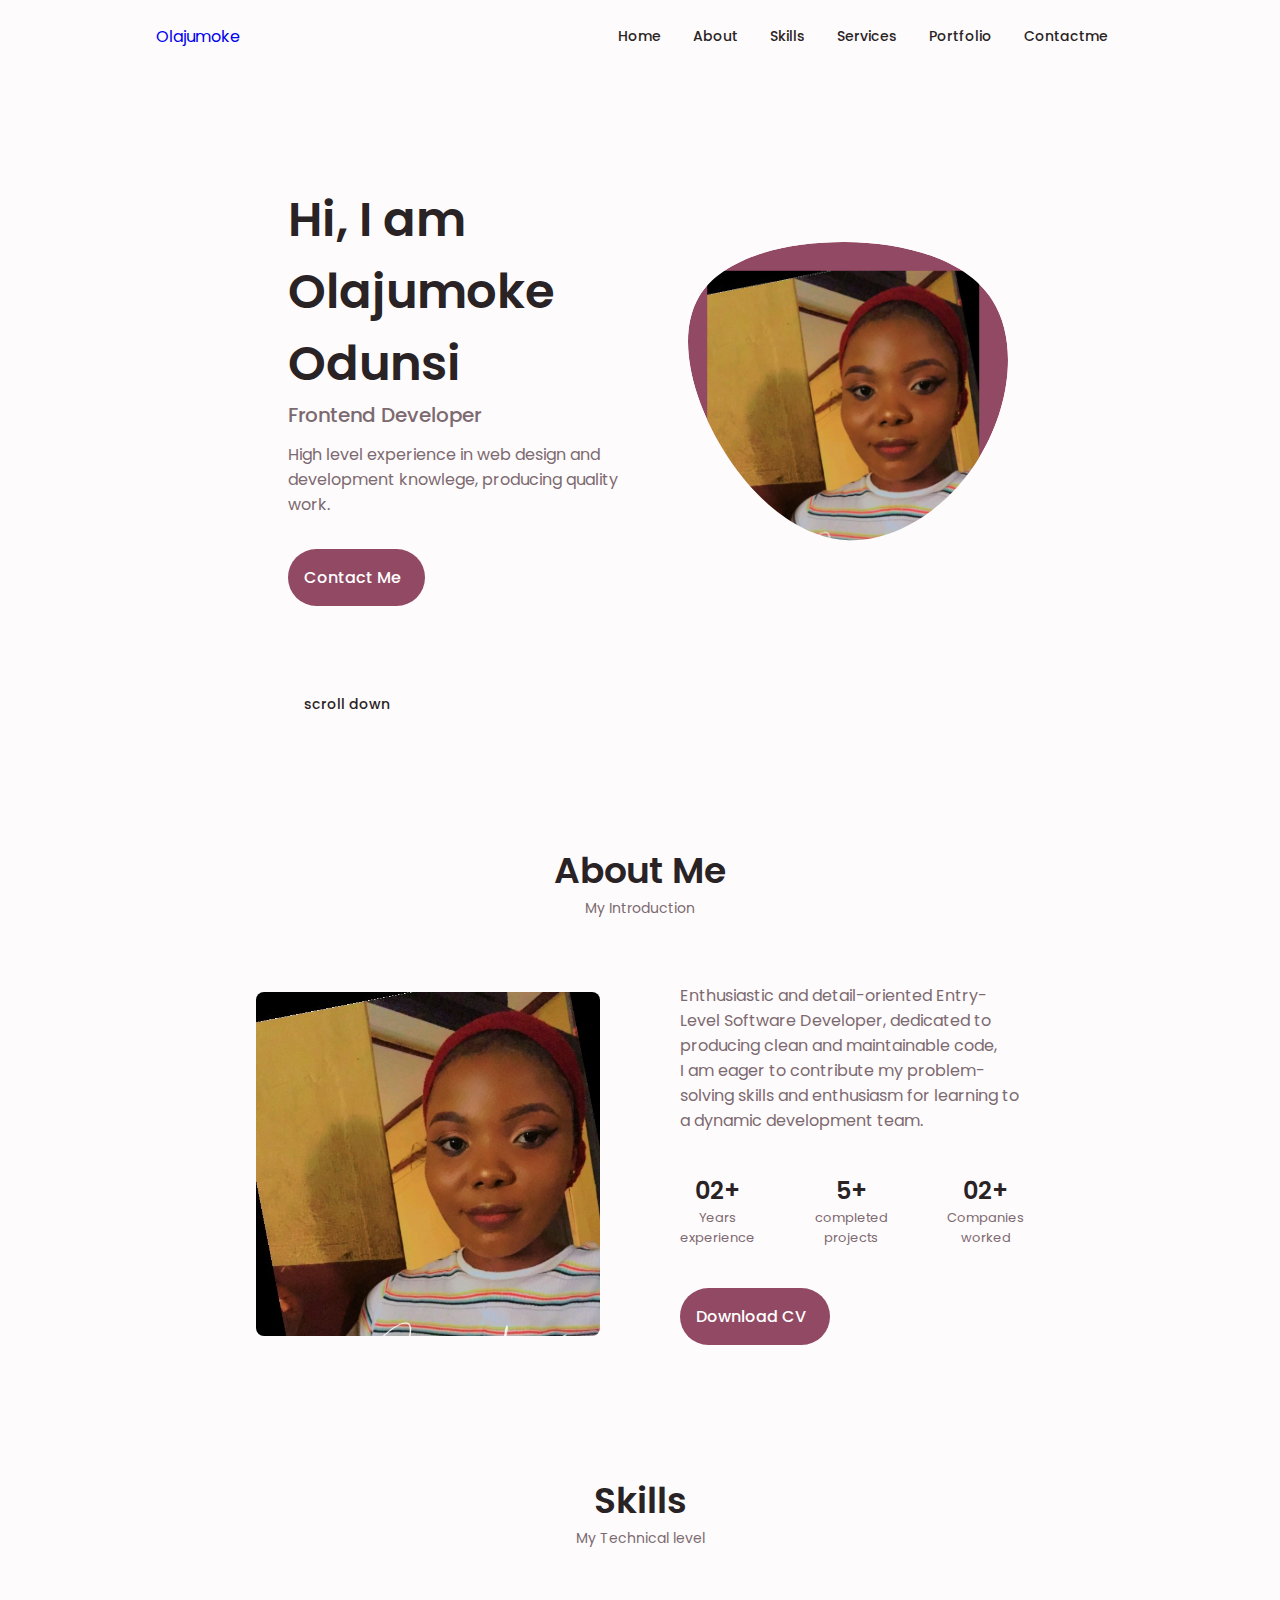
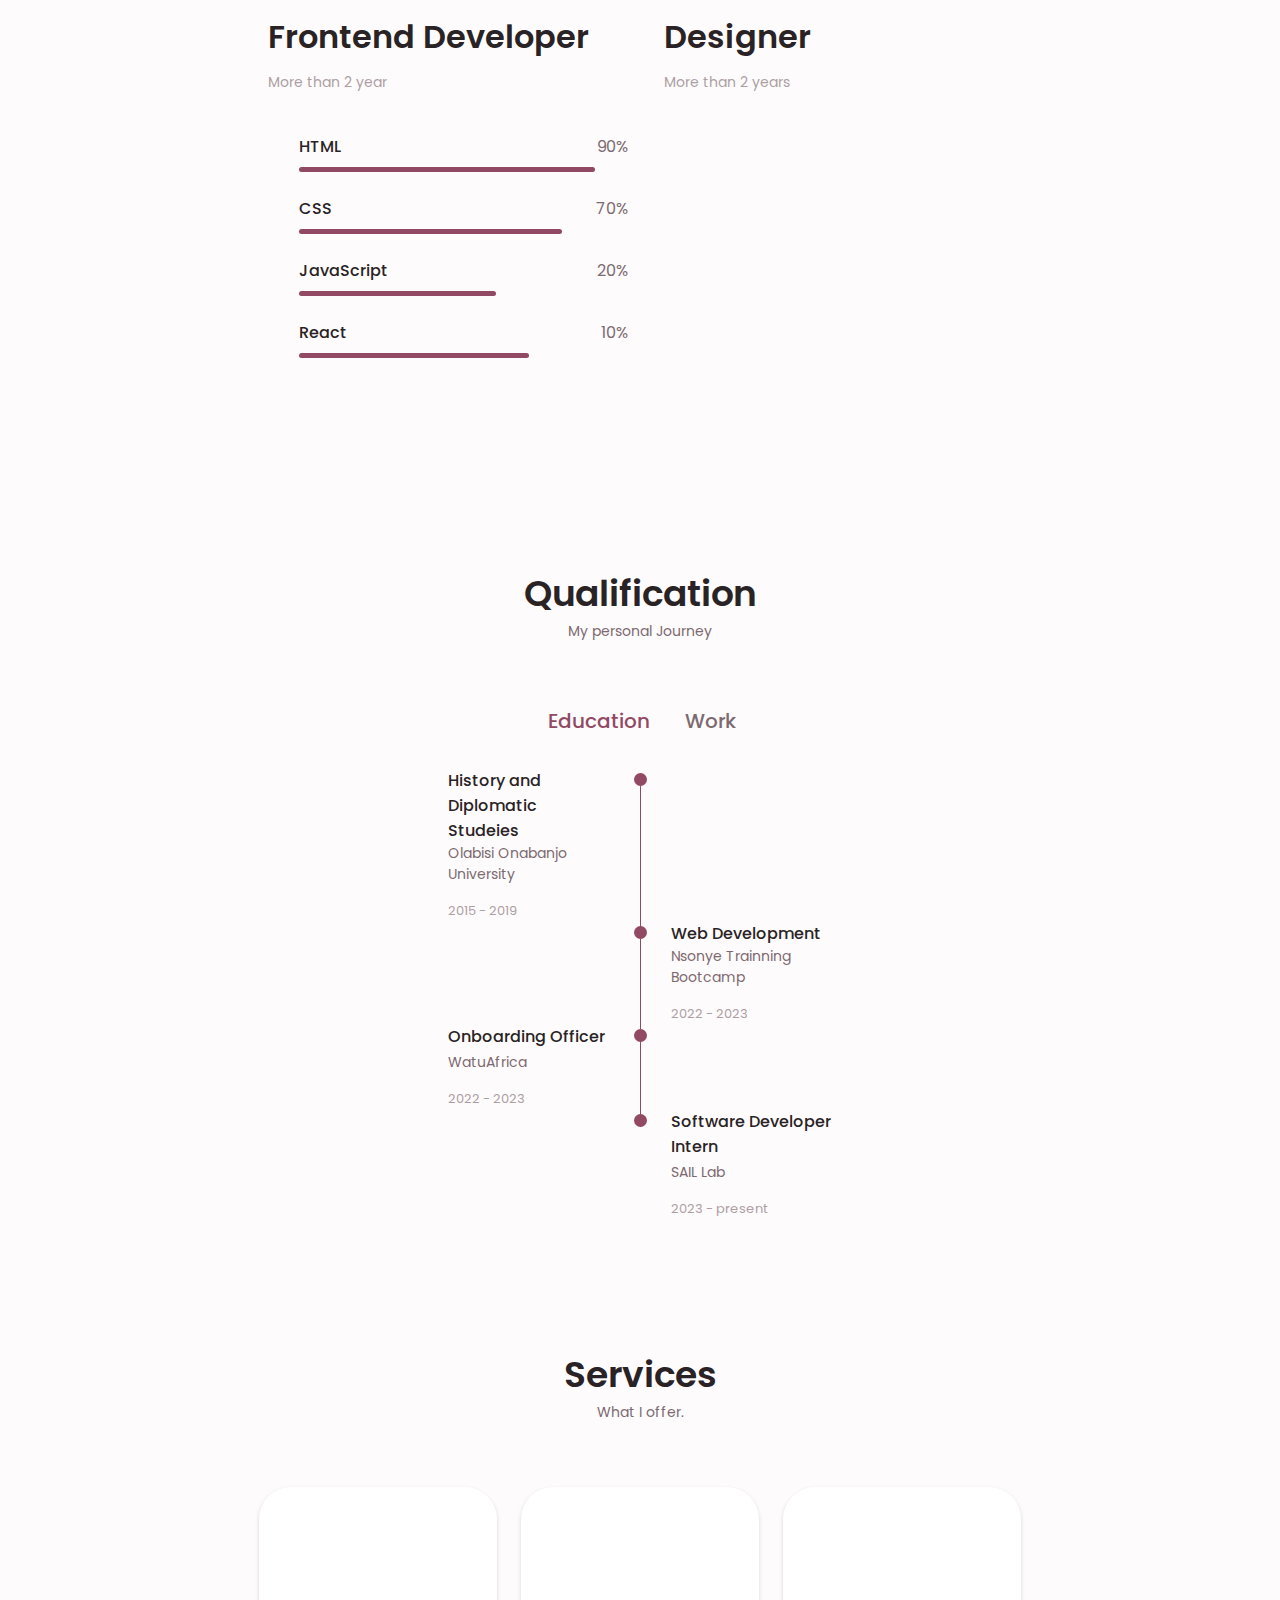
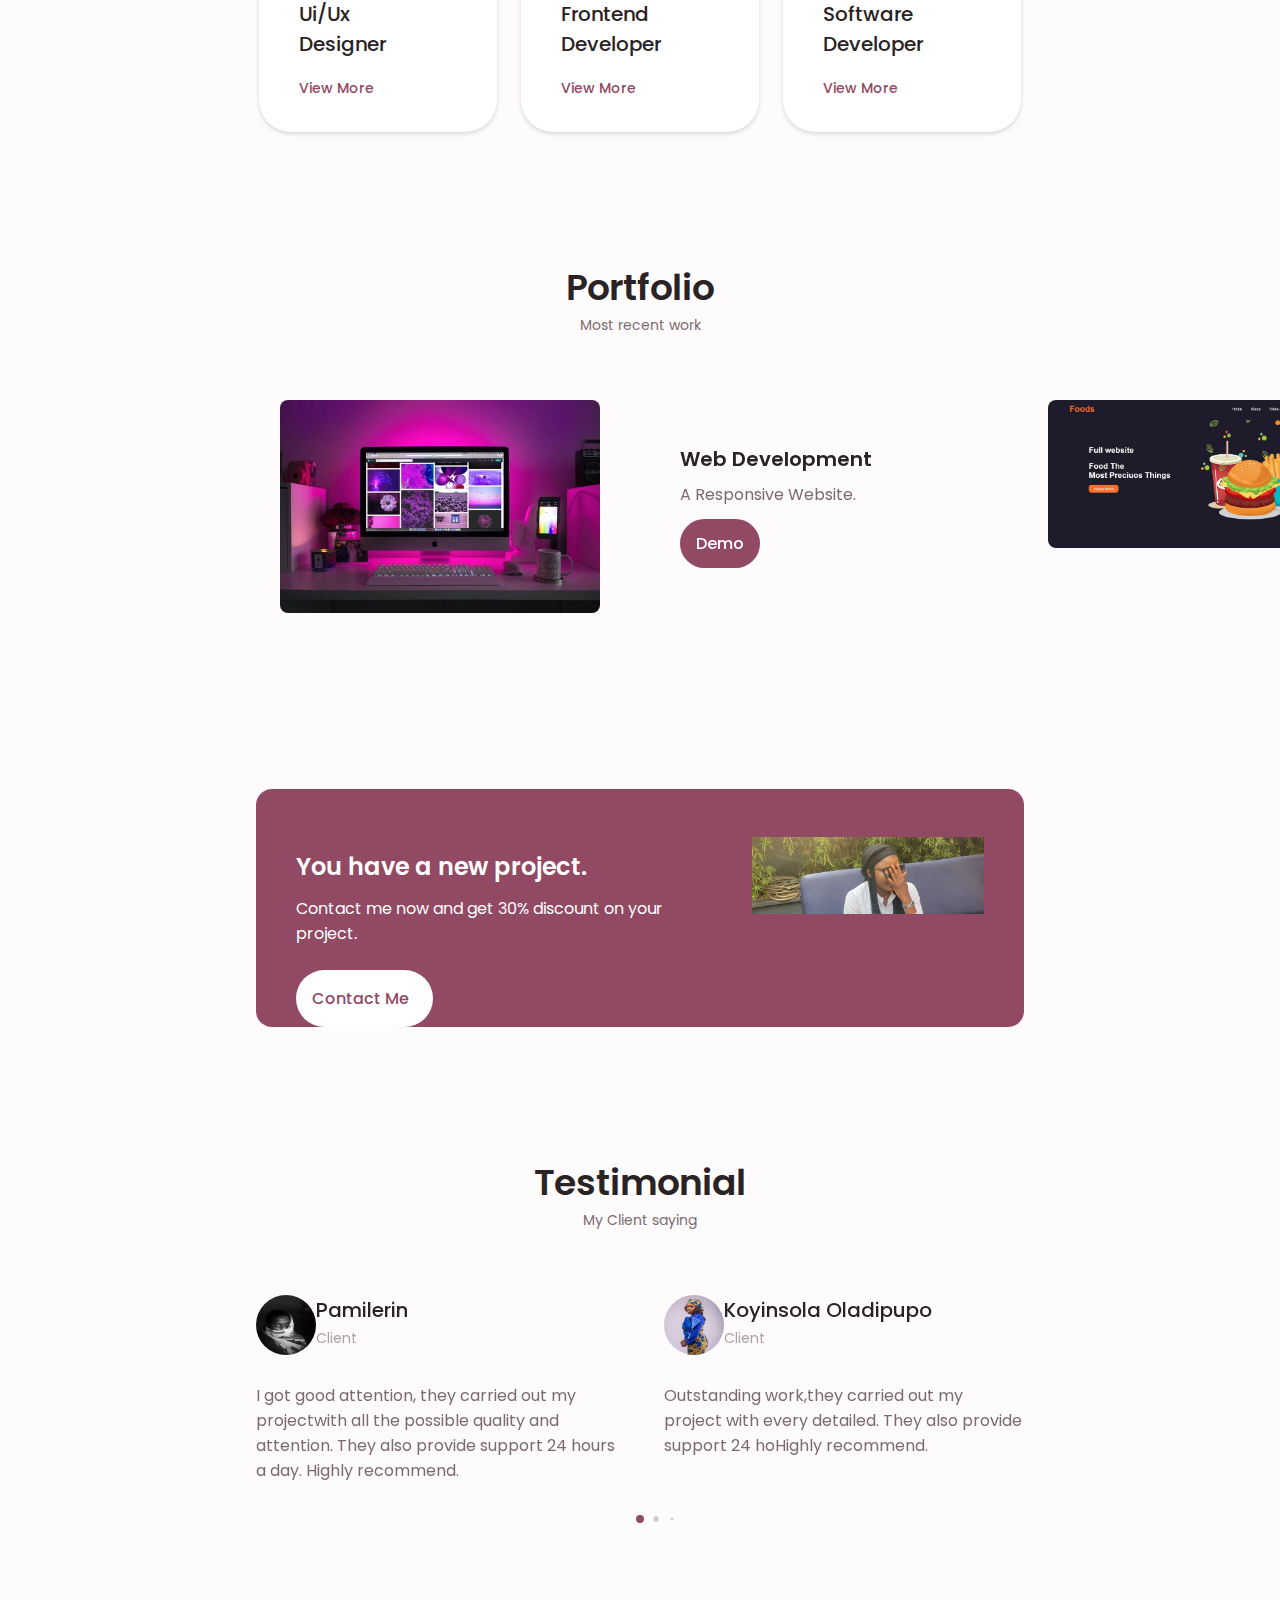
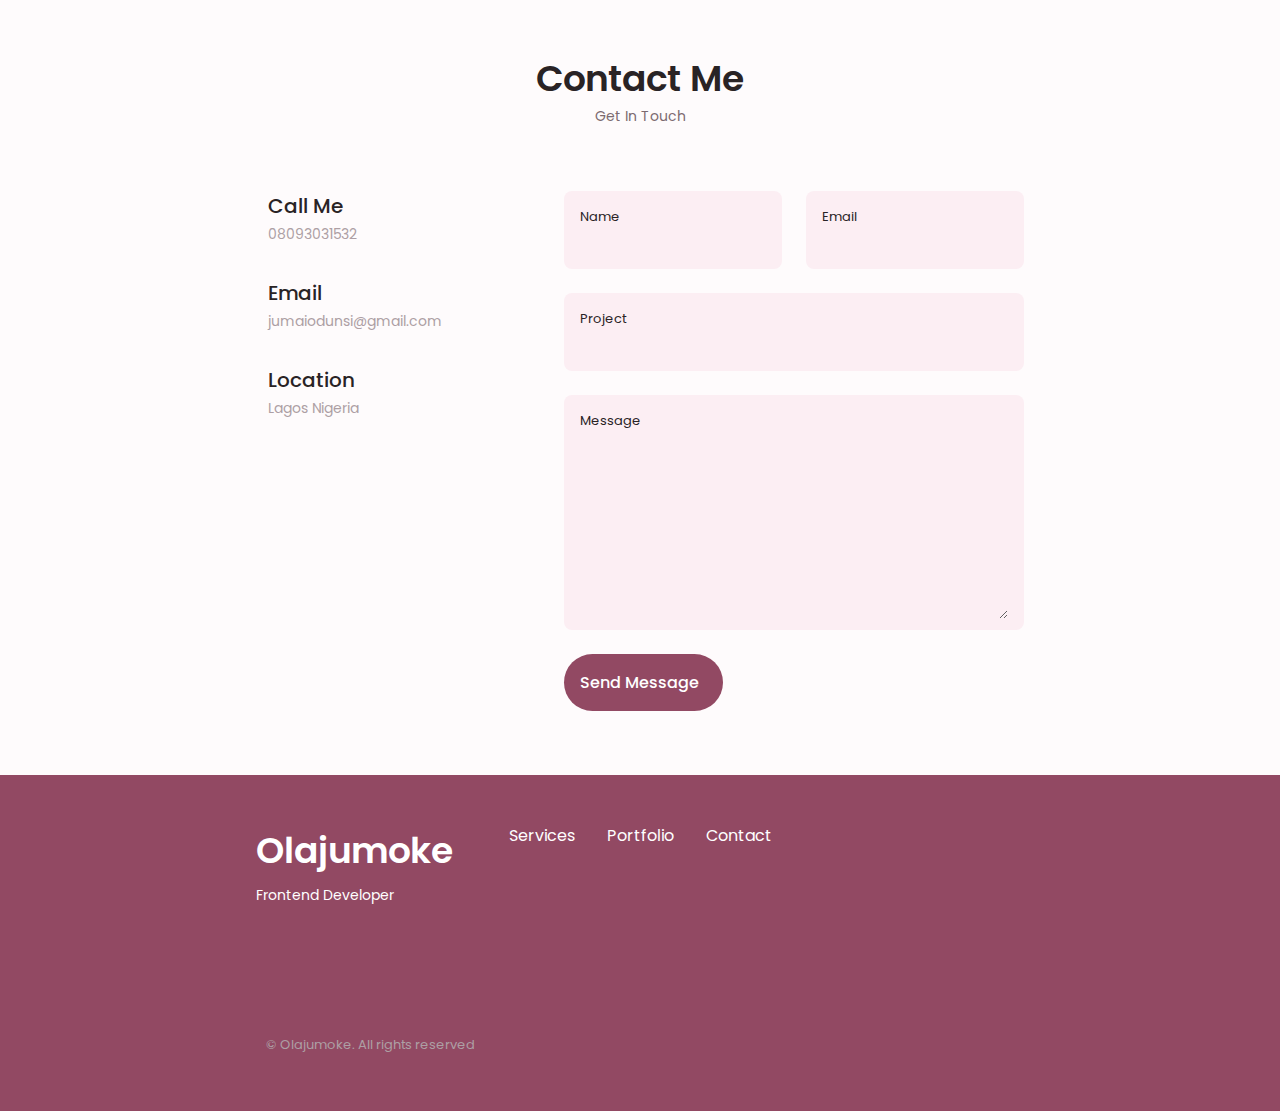
==== commit 1df2a450: "Update index.html" ====
--- a/index.html
+++ b/index.html
@@ -140,8 +140,8 @@
              <div class="about__container container grid">
                 <img src="JUMOKE.jpg" alt="" class="about__img">
                 <div class="about__data">
-                    <p class="about__description">A Web developer with extensive knowlege and years of experience , working in 
-                        web technologies and design, delivering quality work.
+                    <p class="about__description">Enthusiastic and detail-oriented Entry-Level Software Developer, dedicated to producing clean and maintainable code, <br>
+                         I am eager to contribute my problem-solving skills and enthusiasm for learning to a dynamic development team. 
                     </p>
                     <div class="about__info">
                         <div>
@@ -153,12 +153,12 @@
                             <span class="about__info-name">completed <br> projects</span>
                         </div>
                          <div>
-                            <span class="about__info-title">05+</span>
+                            <span class="about__info-title">02+</span>
                             <span class="about__info-name">Companies<br> worked</span>
                         </div>
                     </div>
                     <div class="about__buttons">
-                        <a download="" href="Copy of ODUNSIII Resume Onb.pdf" class="button button--flex">
+                        <a download="" href="https://drive.google.com/file/d/1yj8b99lUr7S5BNyvYKNpHIA46zuIrK4u/view?usp=sharing" class="button button--flex">
                         Download CV    <i class="uil uil-file-download-alt button__icon"></i>
                         </a>
                     </div>
@@ -359,7 +359,7 @@
                         <!--<span class="qualification__line"></span>-->
                     </div>
                     <div>
-                        <h3 class="qualification__title">Software Engineering Intern</h3>
+                        <h3 class="qualification__title">Software Developer Intern</h3>
                         <span class="qualification__subtitle">SAIL Lab</span>
                         <div class="qualification__calendar">
                             <i class="uil uil-calendar-alt"></i>
